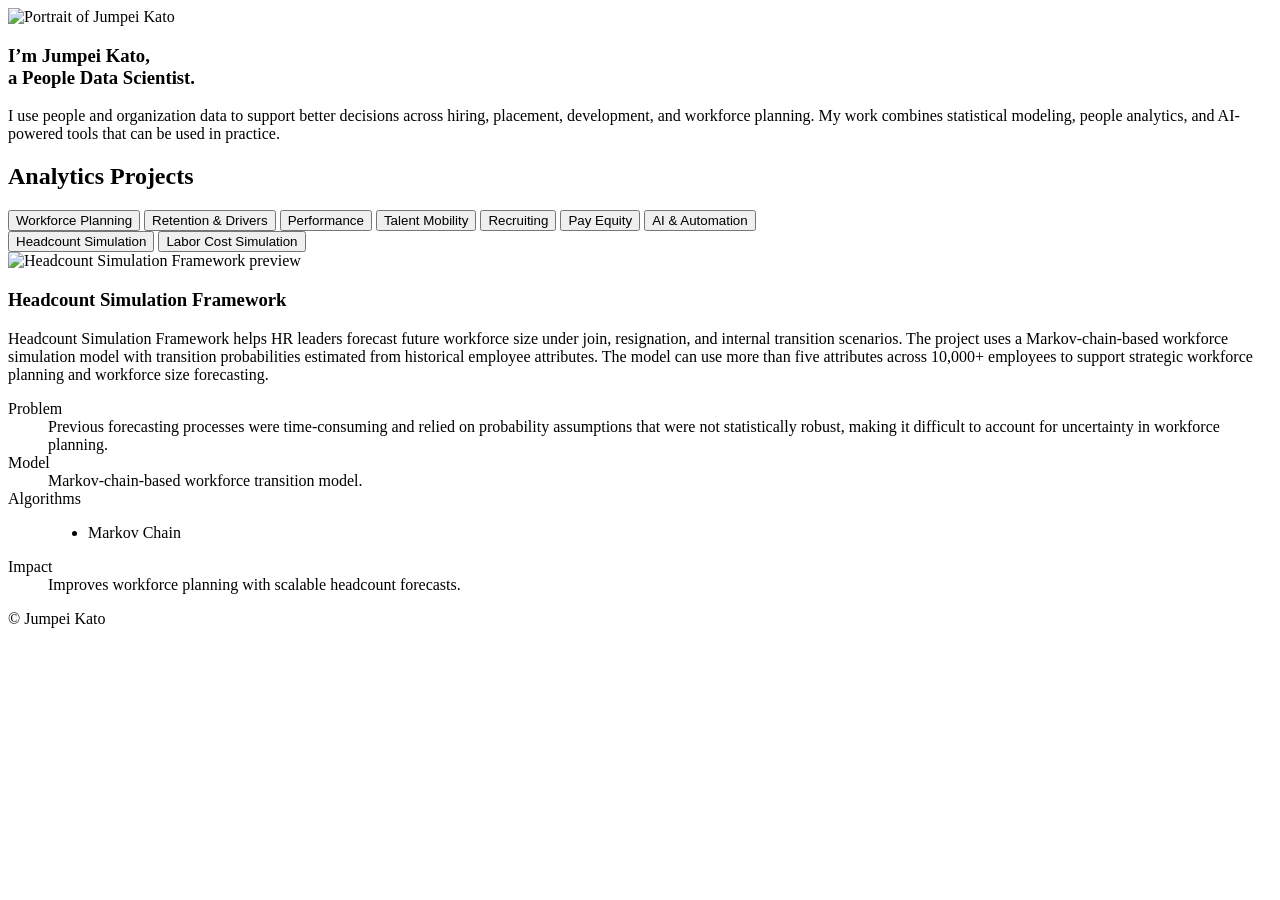
==== src/index.html @ df7a5b60 "Merge analytics projects into homepage nested tabs Replace the homepage project carousel with catego" ====
<!doctype html>
<html lang="en">
<head>
  <meta charset="UTF-8">
  <meta name="viewport" content="width=device-width, initial-scale=1.0">
  <title>Jumpei Kato | Portfolio</title>
  <meta
    name="description"
    content="Jumpei Kato portfolio homepage focused on people analytics, workforce planning, and HR data science."
  >
  <link rel="preconnect" href="https://fonts.googleapis.com">
  <link rel="preconnect" href="https://fonts.gstatic.com" crossorigin>
  <link rel="icon" href="/assets/favicon.svg" type="image/svg+xml">
  <link href="https://fonts.googleapis.com/css2?family=Space+Grotesk:wght@400;500;700&family=IBM+Plex+Mono:wght@400;500&display=swap" rel="stylesheet">
  <link rel="stylesheet" href="/style.css?v=20261027">
</head>
<body class="page-home" data-page="home" data-lang="en">
  <div class="grain" aria-hidden="true"></div>
  <div id="site-header"></div>

  <main class="home-main">
    <section class="hero-split">
      <section class="hero-media">
        <img src="/assets/images/self_image.jpg" alt="Portrait of Jumpei Kato">
      </section>

      <section class="intro-stack">
        <h1>I’m Jumpei Kato,<br>a People Data Scientist.</h1>
        <p class="intro-copy">
          I use people and organization data to support better decisions across hiring, placement, development, and workforce planning.
          My work combines statistical modeling, people analytics, and AI-powered tools that can be used in practice.
        </p>
      </section>
    </section>

    <section class="projects-section" id="projects">
      <div class="section-heading">
        <h2>Analytics Projects</h2>
      </div>

      <div class="tab-list category-tabs" role="tablist" aria-label="Project categories">
        <button type="button" role="tab" aria-selected="true" aria-controls="category-workforce-planning">Workforce Planning</button>
        <button type="button" role="tab" aria-selected="false" aria-controls="category-retention-drivers">Retention &amp; Drivers</button>
        <button type="button" role="tab" aria-selected="false" aria-controls="category-performance">Performance</button>
        <button type="button" role="tab" aria-selected="false" aria-controls="category-talent-mobility">Talent Mobility</button>
        <button type="button" role="tab" aria-selected="false" aria-controls="category-recruiting">Recruiting</button>
        <button type="button" role="tab" aria-selected="false" aria-controls="category-pay-equity">Pay Equity</button>
        <button type="button" role="tab" aria-selected="false" aria-controls="category-ai-automation">AI &amp; Automation</button>
      </div>

      <!-- Workforce Planning -->
      <div class="category-panel" id="category-workforce-planning" role="tabpanel">
        <div class="tab-list project-tabs" role="tablist" aria-label="Workforce Planning projects">
          <button type="button" role="tab" aria-selected="true" aria-controls="headcount-simulation-framework">Headcount Simulation</button>
          <button type="button" role="tab" aria-selected="false" aria-controls="labor-cost-simulation-framework">Labor Cost Simulation</button>
        </div>

        <article class="detail-card project-panel project-panel-with-media" id="headcount-simulation-framework" role="tabpanel">
          <div class="project-panel-media">
            <img src="/assets/images/headcount_simulation.png" alt="Headcount Simulation Framework preview">
          </div>
          <div class="project-panel-body">
            <h3>Headcount Simulation Framework</h3>
            <p class="project-summary">Headcount Simulation Framework helps HR leaders forecast future workforce size under join, resignation, and internal transition scenarios. The project uses a Markov-chain-based workforce simulation model with transition probabilities estimated from historical employee attributes. The model can use more than five attributes across 10,000+ employees to support strategic workforce planning and workforce size forecasting.</p>
            <dl class="project-facts">
              <div><dt>Problem</dt><dd>Previous forecasting processes were time-consuming and relied on probability assumptions that were not statistically robust, making it difficult to account for uncertainty in workforce planning.</dd></div>
              <div><dt>Model</dt><dd>Markov-chain-based workforce transition model.</dd></div>
              <div><dt>Algorithms</dt><dd><ul class="algorithm-tags"><li>Markov Chain</li></ul></dd></div>
              <div><dt>Impact</dt><dd>Improves workforce planning with scalable headcount forecasts.</dd></div>
            </dl>
          </div>
        </article>

        <article class="detail-card project-panel project-panel-with-media" id="labor-cost-simulation-framework" role="tabpanel" hidden>
          <div class="project-panel-media">
            <img src="/assets/images/laborcost_simulation.png" alt="Labor Cost Simulation Framework preview">
          </div>
          <div class="project-panel-body">
            <h3>Labor Cost Simulation Framework</h3>
            <p class="project-summary">Labor Cost Simulation Framework helps HR and finance leaders forecast future labor costs under uncertain workforce movement scenarios. The project uses an Explainable Boosting Machine model with simulated headcount outputs, supporting labor cost forecasting and budget planning across multiple scenarios.</p>
            <dl class="project-facts">
              <div><dt>Problem</dt><dd>Labor cost planning can be difficult when future workforce movement, hiring, resignation, and internal transition patterns are uncertain.</dd></div>
              <div><dt>Model</dt><dd>EBM-based labor cost simulation model using simulated headcount.</dd></div>
              <div><dt>Algorithms</dt><dd><ul class="algorithm-tags"><li>Explainable Boosting Machine (EBM)</li></ul></dd></div>
              <div><dt>Impact</dt><dd>Improves budget planning with scenario-based labor cost forecasts.</dd></div>
            </dl>
          </div>
        </article>
      </div>

      <!-- Retention & Drivers -->
      <div class="category-panel" id="category-retention-drivers" role="tabpanel" hidden>
        <div class="tab-list project-tabs" role="tablist" aria-label="Retention and Drivers projects">
          <button type="button" role="tab" aria-selected="true" aria-controls="driver-analysis-framework">Driver Analysis</button>
          <button type="button" role="tab" aria-selected="false" aria-controls="attrition-analysis">Attrition Analysis</button>
          <button type="button" role="tab" aria-selected="false" aria-controls="change-to-metric-causal-inference">Causal Inference</button>
        </div>

        <article class="detail-card project-panel project-panel-with-media" id="driver-analysis-framework" role="tabpanel">
          <div class="project-panel-media">
            <img src="/assets/images/driver_analysis.png" alt="Driver Analysis Framework preview">
          </div>
          <div class="project-panel-body">
            <h3>Driver Analysis Framework</h3>
            <p class="project-summary">Driver Analysis Framework identifies interpretable drivers across different HR questions and client contexts. The model can handle many categorical variables, support configurable target variables, and apply tailored data cleansing for each analysis request.</p>
            <dl class="project-facts">
              <div><dt>Problem</dt><dd>HR datasets often contain many categorical variables, making standard linear or logistic regression difficult to apply across frequent ad hoc client requests with different business contexts.</dd></div>
              <div><dt>Model</dt><dd>Configurable driver analysis model with tailored data cleansing.</dd></div>
              <div><dt>Algorithms</dt><dd><ul class="algorithm-tags"><li>Explainable Boosting Machine (EBM)</li><li>Logistic Regression</li><li>Bayesian Inference</li></ul></dd></div>
              <div><dt>Impact</dt><dd>Delivers interpretable drivers across different HR questions.</dd></div>
            </dl>
          </div>
        </article>

        <article class="detail-card project-panel" id="attrition-analysis" role="tabpanel" hidden>
          <div class="project-panel-body">
            <h3>Attrition Analysis</h3>
            <p class="project-summary">Attrition Analysis estimates which employees are likely to leave and how attrition risk changes over time. The project combines gradient-boosted classification for attrition risk with a time-varying Cox model for time-to-attrition, and generates business-facing HTML reports from a reproducible notebook pipeline.</p>
            <dl class="project-facts">
              <div><dt>Problem</dt><dd>HR teams need to know not only who is likely to leave, but also when attrition risk rises, in a form business stakeholders can act on.</dd></div>
              <div><dt>Model</dt><dd>Attrition risk and time-to-attrition model with business-facing reports.</dd></div>
              <div><dt>Algorithms</dt><dd><ul class="algorithm-tags"><li>LightGBM</li><li>Cox Time-Varying Model</li></ul></dd></div>
              <div><dt>Impact</dt><dd>TBD</dd></div>
            </dl>
          </div>
        </article>

        <article class="detail-card project-panel" id="change-to-metric-causal-inference" role="tabpanel" hidden>
          <div class="project-panel-body">
            <h3>Change-to-Metric Causal Inference</h3>
            <p class="project-summary">Change-to-Metric Causal Inference estimates the causal effect of an organizational change, such as a relocation, on an HR metric such as attrition. The project models each employee's likelihood of experiencing the change with a propensity score, then compares weighted outcomes between changed and unchanged employees to reduce selection bias.</p>
            <dl class="project-facts">
              <div><dt>Problem</dt><dd>Simple before-and-after comparisons cannot show whether an organizational change, such as a relocation, actually causes a change in an HR metric such as attrition.</dd></div>
              <div><dt>Model</dt><dd>Propensity-score-weighted causal effect model.</dd></div>
              <div><dt>Algorithms</dt><dd><ul class="algorithm-tags"><li>Propensity Score (Logistic Regression)</li><li>Inverse Probability Weighting (IPW)</li></ul></dd></div>
              <div><dt>Impact</dt><dd>TBD</dd></div>
            </dl>
          </div>
        </article>
      </div>

      <!-- Performance -->
      <div class="category-panel" id="category-performance" role="tabpanel" hidden>
        <div class="tab-list project-tabs" role="tablist" aria-label="Performance projects">
          <button type="button" role="tab" aria-selected="true" aria-controls="evaluation-analysis">Evaluation Analysis</button>
        </div>

        <article class="detail-card project-panel" id="evaluation-analysis" role="tabpanel">
          <div class="project-panel-body">
            <h3>Evaluation Analysis</h3>
            <p class="project-summary">Evaluation Analysis explains which factors are associated with employee evaluation outcomes. The project prepares predictor and target data, runs exploratory analysis, and trains an elastic net regression model to surface interpretable drivers of evaluation results.</p>
            <dl class="project-facts">
              <div><dt>Problem</dt><dd>TBD</dd></div>
              <div><dt>Model</dt><dd>Interpretable regression model for employee evaluation outcomes.</dd></div>
              <div><dt>Algorithms</dt><dd><ul class="algorithm-tags"><li>Elastic Net Regression</li><li>Explainable Boosting Machine (EBM)</li></ul></dd></div>
              <div><dt>Impact</dt><dd>TBD</dd></div>
            </dl>
          </div>
        </article>
      </div>

      <!-- Talent Mobility -->
      <div class="category-panel" id="category-talent-mobility" role="tabpanel" hidden>
        <div class="tab-list project-tabs" role="tablist" aria-label="Talent Mobility projects">
          <button type="button" role="tab" aria-selected="true" aria-controls="relocation-optimization-ai">Relocation Optimization (WIP)</button>
          <button type="button" role="tab" aria-selected="false" aria-controls="skill-knowledge-graph">Skill Knowledge Graph</button>
        </div>

        <article class="detail-card project-panel" id="relocation-optimization-ai" role="tabpanel">
          <div class="project-panel-body">
            <h3>Relocation Optimization AI (WIP)</h3>
            <p class="project-summary">Relocation Optimization AI is a work-in-progress project for recommending better-fit relocation options using job-title embeddings. The model measures the distance between each employee and other roles, then estimates the path toward the employee's ideal future position. Unlike traditional job recommendation, it optimizes not only the next match but also the best path to minimize the distance to the ideal role.</p>
            <dl class="project-facts">
              <div><dt>Problem</dt><dd>Relocation decisions require more than matching employees to currently similar roles; they also need to account for the distance to each employee's ideal future position.</dd></div>
              <div><dt>Model</dt><dd>Job-title embedding model for role-distance and ideal-path optimization.</dd></div>
              <div><dt>Algorithms</dt><dd><ul class="algorithm-tags"><li>Sentence Embeddings (SBERT / BGE)</li><li>UMAP</li><li>HDBSCAN</li><li>K-Means</li><li>Agglomerative Clustering</li><li>Cosine Similarity</li></ul></dd></div>
              <div><dt>Impact</dt><dd>Recommends moves that minimize the path to ideal roles.</dd></div>
            </dl>
          </div>
        </article>

        <article class="detail-card project-panel" id="skill-knowledge-graph" role="tabpanel" hidden>
          <div class="project-panel-body">
            <h3>Skill Knowledge Graph</h3>
            <p class="project-summary">Skill Knowledge Graph recommends potential next internal roles based on the skills each job requires. The project generates skills for each job title with an LLM, scores skill-to-skill relationships by combining embedding similarity with LLM judgment, and aggregates them into job-to-job similarity to support career-mobility conversations.</p>
            <dl class="project-facts">
              <div><dt>Problem</dt><dd>Employees often have relevant skills and experience but no clear internal career path, and counselors need concrete next-role recommendations for career-mobility sessions.</dd></div>
              <div><dt>Model</dt><dd>Skill-based job similarity model for internal mobility recommendations.</dd></div>
              <div><dt>Algorithms</dt><dd><ul class="algorithm-tags"><li>LLM Skill Generation</li><li>Embeddings + Cosine Similarity</li><li>LLM-as-Judge Scoring</li></ul></dd></div>
              <div><dt>Impact</dt><dd>TBD</dd></div>
            </dl>
          </div>
        </article>
      </div>

      <!-- Recruiting -->
      <div class="category-panel" id="category-recruiting" role="tabpanel" hidden>
        <div class="tab-list project-tabs" role="tablist" aria-label="Recruiting projects">
          <button type="button" role="tab" aria-selected="true" aria-controls="time-to-recruit-regression">Time-to-Recruit</button>
          <button type="button" role="tab" aria-selected="false" aria-controls="skills-inference-from-job-descriptions">Skills Inference</button>
          <button type="button" role="tab" aria-selected="false" aria-controls="candidate-job-matching">Candidate–Job Matching</button>
        </div>

        <article class="detail-card project-panel" id="time-to-recruit-regression" role="tabpanel">
          <div class="project-panel-body">
            <h3>Time-to-Recruit Regression</h3>
            <p class="project-summary">TBD</p>
            <dl class="project-facts">
              <div><dt>Problem</dt><dd>TBD</dd></div>
              <div><dt>Model</dt><dd>Regression model for time-to-recruit drivers.</dd></div>
              <div><dt>Algorithms</dt><dd><ul class="algorithm-tags"><li>Linear Regression</li><li>Explainable Boosting Machine (EBM)</li></ul></dd></div>
              <div><dt>Impact</dt><dd>TBD</dd></div>
            </dl>
          </div>
        </article>

        <article class="detail-card project-panel" id="skills-inference-from-job-descriptions" role="tabpanel" hidden>
          <div class="project-panel-body">
            <h3>Skills Inference from Job Descriptions</h3>
            <p class="project-summary">Skills Inference from Job Descriptions classifies jobs and maps their key skills from job description text. The project compares TF-IDF, Word2Vec, and Doc2Vec text representations, then applies K-Means clustering and LDA topic modeling to group similar jobs and surface the vocabulary that defines each group. Completed as the final project for Northwestern University MSDS 453 Natural Language Processing (Winter 2021).</p>
            <dl class="project-facts">
              <div><dt>Problem</dt><dd>Job descriptions contain skill information in unstructured text, making it difficult to classify jobs and map the skills they require.</dd></div>
              <div><dt>Model</dt><dd>Text clustering and topic model for job classification and skill mapping.</dd></div>
              <div><dt>Algorithms</dt><dd><ul class="algorithm-tags"><li>TF-IDF</li><li>Word2Vec (Google News pretrained)</li><li>Doc2Vec</li><li>K-Means</li><li>LDA Topic Modeling</li></ul></dd></div>
              <div><dt>Impact</dt><dd>TBD</dd></div>
            </dl>
          </div>
        </article>

        <article class="detail-card project-panel" id="candidate-job-matching" role="tabpanel" hidden>
          <div class="project-panel-body">
            <h3>Candidate–Job Matching</h3>
            <p class="project-summary">TBD</p>
            <dl class="project-facts">
              <div><dt>Problem</dt><dd>TBD</dd></div>
              <div><dt>Model</dt><dd>Embedding-based learning-to-rank model for candidate–job matching.</dd></div>
              <div><dt>Algorithms</dt><dd><ul class="algorithm-tags"><li>Vector Embeddings</li><li>LambdaMART</li><li>CatBoost Ranking</li><li>XGBoost Ranking</li></ul></dd></div>
              <div><dt>Impact</dt><dd>TBD</dd></div>
            </dl>
          </div>
        </article>
      </div>

      <!-- Pay Equity -->
      <div class="category-panel" id="category-pay-equity" role="tabpanel" hidden>
        <div class="tab-list project-tabs" role="tablist" aria-label="Pay Equity projects">
          <button type="button" role="tab" aria-selected="true" aria-controls="gender-pay-gap-analysis">Gender Pay Gap</button>
        </div>

        <article class="detail-card project-panel" id="gender-pay-gap-analysis" role="tabpanel">
          <div class="project-panel-body">
            <h3>Gender Pay Gap Analysis</h3>
            <p class="project-summary">TBD</p>
            <dl class="project-facts">
              <div><dt>Problem</dt><dd>TBD</dd></div>
              <div><dt>Model</dt><dd>Regression model for the adjusted gender pay gap.</dd></div>
              <div><dt>Algorithms</dt><dd><ul class="algorithm-tags"><li>Linear Regression</li></ul></dd></div>
              <div><dt>Impact</dt><dd>TBD</dd></div>
            </dl>
          </div>
        </article>
      </div>

      <!-- AI & Automation -->
      <div class="category-panel" id="category-ai-automation" role="tabpanel" hidden>
        <div class="tab-list project-tabs" role="tablist" aria-label="AI and Automation projects">
          <button type="button" role="tab" aria-selected="true" aria-controls="security-review-ai-agent">Security Review AI</button>
          <button type="button" role="tab" aria-selected="false" aria-controls="transcribe-bot">Transcribe Bot</button>
          <button type="button" role="tab" aria-selected="false" aria-controls="household-budget-management">Household Budget</button>
        </div>

        <article class="detail-card project-panel project-panel-with-media" id="security-review-ai-agent" role="tabpanel">
          <div class="project-panel-media">
            <img src="/assets/images/security_app.png" alt="Security Review AI Agent preview">
          </div>
          <div class="project-panel-body">
            <h3>Security Review AI Agent</h3>
            <p class="project-summary">Security Review AI Agent automatically responds to security review requests by generating answers to recurring client questions. The project reduced manual response work and achieved a 60% correct answer ratio during review.</p>
            <dl class="project-facts">
              <div><dt>Problem</dt><dd>Security review requests required repeated manual responses, creating a time-consuming workflow for recurring client questions.</dd></div>
              <div><dt>Model</dt><dd>AI agent for automated security review responses.</dd></div>
              <div><dt>Algorithms</dt><dd><ul class="algorithm-tags"><li>LLM Agent (Gemini)</li><li>LLM-based Category Routing</li></ul></dd></div>
              <div><dt>Impact</dt><dd>Automates security review responses with a 60% correct answer ratio.</dd></div>
            </dl>
          </div>
        </article>

        <article class="detail-card project-panel" id="transcribe-bot" role="tabpanel" hidden>
          <div class="project-panel-body">
            <h3>Transcribe Bot</h3>
            <p class="project-summary">Transcribe Bot turns audio recordings into transcripts and summaries. Audio sent through Telegram or Dropbox is transcribed and summarized with Gemini, and the result is sent back to the user automatically.</p>
            <dl class="project-facts">
              <div><dt>Problem</dt><dd>TBD</dd></div>
              <div><dt>Model</dt><dd>Audio transcription and summarization bot.</dd></div>
              <div><dt>Algorithms</dt><dd><ul class="algorithm-tags"><li>Speech-to-Text</li><li>LLM Summarization (Gemini)</li></ul></dd></div>
              <div><dt>Impact</dt><dd>TBD</dd></div>
            </dl>
          </div>
        </article>

        <article class="detail-card project-panel" id="household-budget-management" role="tabpanel" hidden>
          <div class="project-panel-body">
            <h3>Household Budget Management</h3>
            <p class="project-summary">Household Budget Management imports and reconciles bank and card statements, then categorizes spending with rule-based matching and LLM categorization. A Telegram bot for spending reports is planned.</p>
            <dl class="project-facts">
              <div><dt>Problem</dt><dd>TBD</dd></div>
              <div><dt>Model</dt><dd>Statement import, reconciliation, and categorization workflow.</dd></div>
              <div><dt>Algorithms</dt><dd><ul class="algorithm-tags"><li>Rule-based Matching (Regex)</li><li>LLM Categorization (OpenAI)</li></ul></dd></div>
              <div><dt>Impact</dt><dd>TBD</dd></div>
            </dl>
          </div>
        </article>
      </div>
    </section>
  </main>

  <footer class="site-footer">
    <p>© <span id="year"></span> Jumpei Kato</p>
  </footer>

  <script src="/header.js?v=20261027"></script>
  <script src="/script.js?v=20261027"></script>
</body>
</html>
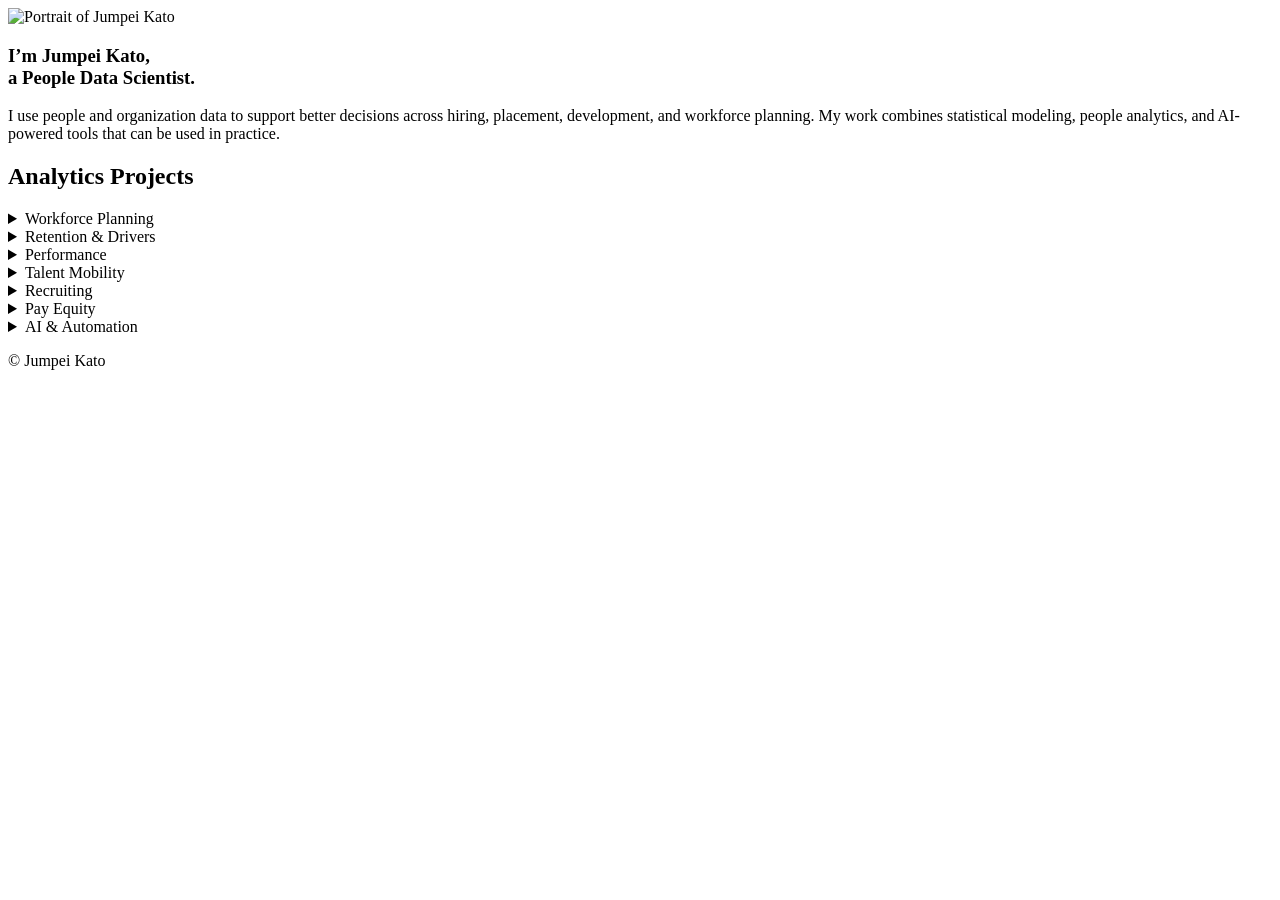
==== commit e4d25130: "Switch homepage projects to nested collapsible list Replace category/project tab buttons with nested" ====
--- a/src/index.html
+++ b/src/index.html
@@ -12,7 +12,7 @@
   <link rel="preconnect" href="https://fonts.gstatic.com" crossorigin>
   <link rel="icon" href="/assets/favicon.svg" type="image/svg+xml">
   <link href="https://fonts.googleapis.com/css2?family=Space+Grotesk:wght@400;500;700&family=IBM+Plex+Mono:wght@400;500&display=swap" rel="stylesheet">
-  <link rel="stylesheet" href="/style.css?v=20261027">
+  <link rel="stylesheet" href="/style.css?v=20261027b">
 </head>
 <body class="page-home" data-page="home" data-lang="en">
   <div class="grain" aria-hidden="true"></div>
@@ -38,278 +38,214 @@
         <h2>Analytics Projects</h2>
       </div>
 
-      <div class="tab-list category-tabs" role="tablist" aria-label="Project categories">
-        <button type="button" role="tab" aria-selected="true" aria-controls="category-workforce-planning">Workforce Planning</button>
-        <button type="button" role="tab" aria-selected="false" aria-controls="category-retention-drivers">Retention &amp; Drivers</button>
-        <button type="button" role="tab" aria-selected="false" aria-controls="category-performance">Performance</button>
-        <button type="button" role="tab" aria-selected="false" aria-controls="category-talent-mobility">Talent Mobility</button>
-        <button type="button" role="tab" aria-selected="false" aria-controls="category-recruiting">Recruiting</button>
-        <button type="button" role="tab" aria-selected="false" aria-controls="category-pay-equity">Pay Equity</button>
-        <button type="button" role="tab" aria-selected="false" aria-controls="category-ai-automation">AI &amp; Automation</button>
-      </div>
-
-      <!-- Workforce Planning -->
-      <div class="category-panel" id="category-workforce-planning" role="tabpanel">
-        <div class="tab-list project-tabs" role="tablist" aria-label="Workforce Planning projects">
-          <button type="button" role="tab" aria-selected="true" aria-controls="headcount-simulation-framework">Headcount Simulation</button>
-          <button type="button" role="tab" aria-selected="false" aria-controls="labor-cost-simulation-framework">Labor Cost Simulation</button>
-        </div>
-
-        <article class="detail-card project-panel project-panel-with-media" id="headcount-simulation-framework" role="tabpanel">
-          <div class="project-panel-media">
-            <img src="/assets/images/headcount_simulation.png" alt="Headcount Simulation Framework preview">
-          </div>
-          <div class="project-panel-body">
-            <h3>Headcount Simulation Framework</h3>
-            <p class="project-summary">Headcount Simulation Framework helps HR leaders forecast future workforce size under join, resignation, and internal transition scenarios. The project uses a Markov-chain-based workforce simulation model with transition probabilities estimated from historical employee attributes. The model can use more than five attributes across 10,000+ employees to support strategic workforce planning and workforce size forecasting.</p>
-            <dl class="project-facts">
-              <div><dt>Problem</dt><dd>Previous forecasting processes were time-consuming and relied on probability assumptions that were not statistically robust, making it difficult to account for uncertainty in workforce planning.</dd></div>
-              <div><dt>Model</dt><dd>Markov-chain-based workforce transition model.</dd></div>
-              <div><dt>Algorithms</dt><dd><ul class="algorithm-tags"><li>Markov Chain</li></ul></dd></div>
-              <div><dt>Impact</dt><dd>Improves workforce planning with scalable headcount forecasts.</dd></div>
-            </dl>
-          </div>
-        </article>
-
-        <article class="detail-card project-panel project-panel-with-media" id="labor-cost-simulation-framework" role="tabpanel" hidden>
-          <div class="project-panel-media">
-            <img src="/assets/images/laborcost_simulation.png" alt="Labor Cost Simulation Framework preview">
-          </div>
-          <div class="project-panel-body">
-            <h3>Labor Cost Simulation Framework</h3>
-            <p class="project-summary">Labor Cost Simulation Framework helps HR and finance leaders forecast future labor costs under uncertain workforce movement scenarios. The project uses an Explainable Boosting Machine model with simulated headcount outputs, supporting labor cost forecasting and budget planning across multiple scenarios.</p>
-            <dl class="project-facts">
-              <div><dt>Problem</dt><dd>Labor cost planning can be difficult when future workforce movement, hiring, resignation, and internal transition patterns are uncertain.</dd></div>
-              <div><dt>Model</dt><dd>EBM-based labor cost simulation model using simulated headcount.</dd></div>
-              <div><dt>Algorithms</dt><dd><ul class="algorithm-tags"><li>Explainable Boosting Machine (EBM)</li></ul></dd></div>
-              <div><dt>Impact</dt><dd>Improves budget planning with scenario-based labor cost forecasts.</dd></div>
-            </dl>
-          </div>
-        </article>
-      </div>
-
-      <!-- Retention & Drivers -->
-      <div class="category-panel" id="category-retention-drivers" role="tabpanel" hidden>
-        <div class="tab-list project-tabs" role="tablist" aria-label="Retention and Drivers projects">
-          <button type="button" role="tab" aria-selected="true" aria-controls="driver-analysis-framework">Driver Analysis</button>
-          <button type="button" role="tab" aria-selected="false" aria-controls="attrition-analysis">Attrition Analysis</button>
-          <button type="button" role="tab" aria-selected="false" aria-controls="change-to-metric-causal-inference">Causal Inference</button>
-        </div>
-
-        <article class="detail-card project-panel project-panel-with-media" id="driver-analysis-framework" role="tabpanel">
-          <div class="project-panel-media">
-            <img src="/assets/images/driver_analysis.png" alt="Driver Analysis Framework preview">
-          </div>
-          <div class="project-panel-body">
-            <h3>Driver Analysis Framework</h3>
-            <p class="project-summary">Driver Analysis Framework identifies interpretable drivers across different HR questions and client contexts. The model can handle many categorical variables, support configurable target variables, and apply tailored data cleansing for each analysis request.</p>
-            <dl class="project-facts">
-              <div><dt>Problem</dt><dd>HR datasets often contain many categorical variables, making standard linear or logistic regression difficult to apply across frequent ad hoc client requests with different business contexts.</dd></div>
-              <div><dt>Model</dt><dd>Configurable driver analysis model with tailored data cleansing.</dd></div>
-              <div><dt>Algorithms</dt><dd><ul class="algorithm-tags"><li>Explainable Boosting Machine (EBM)</li><li>Logistic Regression</li><li>Bayesian Inference</li></ul></dd></div>
-              <div><dt>Impact</dt><dd>Delivers interpretable drivers across different HR questions.</dd></div>
-            </dl>
-          </div>
-        </article>
-
-        <article class="detail-card project-panel" id="attrition-analysis" role="tabpanel" hidden>
-          <div class="project-panel-body">
-            <h3>Attrition Analysis</h3>
-            <p class="project-summary">Attrition Analysis estimates which employees are likely to leave and how attrition risk changes over time. The project combines gradient-boosted classification for attrition risk with a time-varying Cox model for time-to-attrition, and generates business-facing HTML reports from a reproducible notebook pipeline.</p>
-            <dl class="project-facts">
-              <div><dt>Problem</dt><dd>HR teams need to know not only who is likely to leave, but also when attrition risk rises, in a form business stakeholders can act on.</dd></div>
-              <div><dt>Model</dt><dd>Attrition risk and time-to-attrition model with business-facing reports.</dd></div>
-              <div><dt>Algorithms</dt><dd><ul class="algorithm-tags"><li>LightGBM</li><li>Cox Time-Varying Model</li></ul></dd></div>
-              <div><dt>Impact</dt><dd>TBD</dd></div>
-            </dl>
-          </div>
-        </article>
-
-        <article class="detail-card project-panel" id="change-to-metric-causal-inference" role="tabpanel" hidden>
-          <div class="project-panel-body">
-            <h3>Change-to-Metric Causal Inference</h3>
-            <p class="project-summary">Change-to-Metric Causal Inference estimates the causal effect of an organizational change, such as a relocation, on an HR metric such as attrition. The project models each employee's likelihood of experiencing the change with a propensity score, then compares weighted outcomes between changed and unchanged employees to reduce selection bias.</p>
-            <dl class="project-facts">
-              <div><dt>Problem</dt><dd>Simple before-and-after comparisons cannot show whether an organizational change, such as a relocation, actually causes a change in an HR metric such as attrition.</dd></div>
-              <div><dt>Model</dt><dd>Propensity-score-weighted causal effect model.</dd></div>
-              <div><dt>Algorithms</dt><dd><ul class="algorithm-tags"><li>Propensity Score (Logistic Regression)</li><li>Inverse Probability Weighting (IPW)</li></ul></dd></div>
-              <div><dt>Impact</dt><dd>TBD</dd></div>
-            </dl>
-          </div>
-        </article>
-      </div>
-
-      <!-- Performance -->
-      <div class="category-panel" id="category-performance" role="tabpanel" hidden>
-        <div class="tab-list project-tabs" role="tablist" aria-label="Performance projects">
-          <button type="button" role="tab" aria-selected="true" aria-controls="evaluation-analysis">Evaluation Analysis</button>
-        </div>
-
-        <article class="detail-card project-panel" id="evaluation-analysis" role="tabpanel">
-          <div class="project-panel-body">
-            <h3>Evaluation Analysis</h3>
-            <p class="project-summary">Evaluation Analysis explains which factors are associated with employee evaluation outcomes. The project prepares predictor and target data, runs exploratory analysis, and trains an elastic net regression model to surface interpretable drivers of evaluation results.</p>
-            <dl class="project-facts">
-              <div><dt>Problem</dt><dd>TBD</dd></div>
-              <div><dt>Model</dt><dd>Interpretable regression model for employee evaluation outcomes.</dd></div>
-              <div><dt>Algorithms</dt><dd><ul class="algorithm-tags"><li>Elastic Net Regression</li><li>Explainable Boosting Machine (EBM)</li></ul></dd></div>
-              <div><dt>Impact</dt><dd>TBD</dd></div>
-            </dl>
-          </div>
-        </article>
-      </div>
-
-      <!-- Talent Mobility -->
-      <div class="category-panel" id="category-talent-mobility" role="tabpanel" hidden>
-        <div class="tab-list project-tabs" role="tablist" aria-label="Talent Mobility projects">
-          <button type="button" role="tab" aria-selected="true" aria-controls="relocation-optimization-ai">Relocation Optimization (WIP)</button>
-          <button type="button" role="tab" aria-selected="false" aria-controls="skill-knowledge-graph">Skill Knowledge Graph</button>
-        </div>
-
-        <article class="detail-card project-panel" id="relocation-optimization-ai" role="tabpanel">
-          <div class="project-panel-body">
-            <h3>Relocation Optimization AI (WIP)</h3>
-            <p class="project-summary">Relocation Optimization AI is a work-in-progress project for recommending better-fit relocation options using job-title embeddings. The model measures the distance between each employee and other roles, then estimates the path toward the employee's ideal future position. Unlike traditional job recommendation, it optimizes not only the next match but also the best path to minimize the distance to the ideal role.</p>
-            <dl class="project-facts">
-              <div><dt>Problem</dt><dd>Relocation decisions require more than matching employees to currently similar roles; they also need to account for the distance to each employee's ideal future position.</dd></div>
-              <div><dt>Model</dt><dd>Job-title embedding model for role-distance and ideal-path optimization.</dd></div>
-              <div><dt>Algorithms</dt><dd><ul class="algorithm-tags"><li>Sentence Embeddings (SBERT / BGE)</li><li>UMAP</li><li>HDBSCAN</li><li>K-Means</li><li>Agglomerative Clustering</li><li>Cosine Similarity</li></ul></dd></div>
-              <div><dt>Impact</dt><dd>Recommends moves that minimize the path to ideal roles.</dd></div>
-            </dl>
-          </div>
-        </article>
-
-        <article class="detail-card project-panel" id="skill-knowledge-graph" role="tabpanel" hidden>
-          <div class="project-panel-body">
-            <h3>Skill Knowledge Graph</h3>
-            <p class="project-summary">Skill Knowledge Graph recommends potential next internal roles based on the skills each job requires. The project generates skills for each job title with an LLM, scores skill-to-skill relationships by combining embedding similarity with LLM judgment, and aggregates them into job-to-job similarity to support career-mobility conversations.</p>
-            <dl class="project-facts">
-              <div><dt>Problem</dt><dd>Employees often have relevant skills and experience but no clear internal career path, and counselors need concrete next-role recommendations for career-mobility sessions.</dd></div>
-              <div><dt>Model</dt><dd>Skill-based job similarity model for internal mobility recommendations.</dd></div>
-              <div><dt>Algorithms</dt><dd><ul class="algorithm-tags"><li>LLM Skill Generation</li><li>Embeddings + Cosine Similarity</li><li>LLM-as-Judge Scoring</li></ul></dd></div>
-              <div><dt>Impact</dt><dd>TBD</dd></div>
-            </dl>
-          </div>
-        </article>
-      </div>
-
-      <!-- Recruiting -->
-      <div class="category-panel" id="category-recruiting" role="tabpanel" hidden>
-        <div class="tab-list project-tabs" role="tablist" aria-label="Recruiting projects">
-          <button type="button" role="tab" aria-selected="true" aria-controls="time-to-recruit-regression">Time-to-Recruit</button>
-          <button type="button" role="tab" aria-selected="false" aria-controls="skills-inference-from-job-descriptions">Skills Inference</button>
-          <button type="button" role="tab" aria-selected="false" aria-controls="candidate-job-matching">Candidate–Job Matching</button>
-        </div>
-
-        <article class="detail-card project-panel" id="time-to-recruit-regression" role="tabpanel">
-          <div class="project-panel-body">
-            <h3>Time-to-Recruit Regression</h3>
-            <p class="project-summary">TBD</p>
-            <dl class="project-facts">
-              <div><dt>Problem</dt><dd>TBD</dd></div>
-              <div><dt>Model</dt><dd>Regression model for time-to-recruit drivers.</dd></div>
-              <div><dt>Algorithms</dt><dd><ul class="algorithm-tags"><li>Linear Regression</li><li>Explainable Boosting Machine (EBM)</li></ul></dd></div>
-              <div><dt>Impact</dt><dd>TBD</dd></div>
-            </dl>
-          </div>
-        </article>
-
-        <article class="detail-card project-panel" id="skills-inference-from-job-descriptions" role="tabpanel" hidden>
-          <div class="project-panel-body">
-            <h3>Skills Inference from Job Descriptions</h3>
-            <p class="project-summary">Skills Inference from Job Descriptions classifies jobs and maps their key skills from job description text. The project compares TF-IDF, Word2Vec, and Doc2Vec text representations, then applies K-Means clustering and LDA topic modeling to group similar jobs and surface the vocabulary that defines each group. Completed as the final project for Northwestern University MSDS 453 Natural Language Processing (Winter 2021).</p>
-            <dl class="project-facts">
-              <div><dt>Problem</dt><dd>Job descriptions contain skill information in unstructured text, making it difficult to classify jobs and map the skills they require.</dd></div>
-              <div><dt>Model</dt><dd>Text clustering and topic model for job classification and skill mapping.</dd></div>
-              <div><dt>Algorithms</dt><dd><ul class="algorithm-tags"><li>TF-IDF</li><li>Word2Vec (Google News pretrained)</li><li>Doc2Vec</li><li>K-Means</li><li>LDA Topic Modeling</li></ul></dd></div>
-              <div><dt>Impact</dt><dd>TBD</dd></div>
-            </dl>
-          </div>
-        </article>
-
-        <article class="detail-card project-panel" id="candidate-job-matching" role="tabpanel" hidden>
-          <div class="project-panel-body">
-            <h3>Candidate–Job Matching</h3>
-            <p class="project-summary">TBD</p>
-            <dl class="project-facts">
-              <div><dt>Problem</dt><dd>TBD</dd></div>
-              <div><dt>Model</dt><dd>Embedding-based learning-to-rank model for candidate–job matching.</dd></div>
-              <div><dt>Algorithms</dt><dd><ul class="algorithm-tags"><li>Vector Embeddings</li><li>LambdaMART</li><li>CatBoost Ranking</li><li>XGBoost Ranking</li></ul></dd></div>
-              <div><dt>Impact</dt><dd>TBD</dd></div>
-            </dl>
-          </div>
-        </article>
-      </div>
-
-      <!-- Pay Equity -->
-      <div class="category-panel" id="category-pay-equity" role="tabpanel" hidden>
-        <div class="tab-list project-tabs" role="tablist" aria-label="Pay Equity projects">
-          <button type="button" role="tab" aria-selected="true" aria-controls="gender-pay-gap-analysis">Gender Pay Gap</button>
-        </div>
-
-        <article class="detail-card project-panel" id="gender-pay-gap-analysis" role="tabpanel">
-          <div class="project-panel-body">
-            <h3>Gender Pay Gap Analysis</h3>
-            <p class="project-summary">TBD</p>
-            <dl class="project-facts">
-              <div><dt>Problem</dt><dd>TBD</dd></div>
-              <div><dt>Model</dt><dd>Regression model for the adjusted gender pay gap.</dd></div>
-              <div><dt>Algorithms</dt><dd><ul class="algorithm-tags"><li>Linear Regression</li></ul></dd></div>
-              <div><dt>Impact</dt><dd>TBD</dd></div>
-            </dl>
-          </div>
-        </article>
-      </div>
-
-      <!-- AI & Automation -->
-      <div class="category-panel" id="category-ai-automation" role="tabpanel" hidden>
-        <div class="tab-list project-tabs" role="tablist" aria-label="AI and Automation projects">
-          <button type="button" role="tab" aria-selected="true" aria-controls="security-review-ai-agent">Security Review AI</button>
-          <button type="button" role="tab" aria-selected="false" aria-controls="transcribe-bot">Transcribe Bot</button>
-          <button type="button" role="tab" aria-selected="false" aria-controls="household-budget-management">Household Budget</button>
-        </div>
-
-        <article class="detail-card project-panel project-panel-with-media" id="security-review-ai-agent" role="tabpanel">
-          <div class="project-panel-media">
-            <img src="/assets/images/security_app.png" alt="Security Review AI Agent preview">
-          </div>
-          <div class="project-panel-body">
-            <h3>Security Review AI Agent</h3>
-            <p class="project-summary">Security Review AI Agent automatically responds to security review requests by generating answers to recurring client questions. The project reduced manual response work and achieved a 60% correct answer ratio during review.</p>
-            <dl class="project-facts">
-              <div><dt>Problem</dt><dd>Security review requests required repeated manual responses, creating a time-consuming workflow for recurring client questions.</dd></div>
-              <div><dt>Model</dt><dd>AI agent for automated security review responses.</dd></div>
-              <div><dt>Algorithms</dt><dd><ul class="algorithm-tags"><li>LLM Agent (Gemini)</li><li>LLM-based Category Routing</li></ul></dd></div>
-              <div><dt>Impact</dt><dd>Automates security review responses with a 60% correct answer ratio.</dd></div>
-            </dl>
-          </div>
-        </article>
-
-        <article class="detail-card project-panel" id="transcribe-bot" role="tabpanel" hidden>
-          <div class="project-panel-body">
-            <h3>Transcribe Bot</h3>
-            <p class="project-summary">Transcribe Bot turns audio recordings into transcripts and summaries. Audio sent through Telegram or Dropbox is transcribed and summarized with Gemini, and the result is sent back to the user automatically.</p>
-            <dl class="project-facts">
-              <div><dt>Problem</dt><dd>TBD</dd></div>
-              <div><dt>Model</dt><dd>Audio transcription and summarization bot.</dd></div>
-              <div><dt>Algorithms</dt><dd><ul class="algorithm-tags"><li>Speech-to-Text</li><li>LLM Summarization (Gemini)</li></ul></dd></div>
-              <div><dt>Impact</dt><dd>TBD</dd></div>
-            </dl>
-          </div>
-        </article>
-
-        <article class="detail-card project-panel" id="household-budget-management" role="tabpanel" hidden>
-          <div class="project-panel-body">
-            <h3>Household Budget Management</h3>
-            <p class="project-summary">Household Budget Management imports and reconciles bank and card statements, then categorizes spending with rule-based matching and LLM categorization. A Telegram bot for spending reports is planned.</p>
-            <dl class="project-facts">
-              <div><dt>Problem</dt><dd>TBD</dd></div>
-              <div><dt>Model</dt><dd>Statement import, reconciliation, and categorization workflow.</dd></div>
-              <div><dt>Algorithms</dt><dd><ul class="algorithm-tags"><li>Rule-based Matching (Regex)</li><li>LLM Categorization (OpenAI)</li></ul></dd></div>
-              <div><dt>Impact</dt><dd>TBD</dd></div>
-            </dl>
-          </div>
-        </article>
+      <div class="project-tree">
+        <details class="category-group" id="category-workforce-planning">
+          <summary>Workforce Planning</summary>
+          <details class="project-item" id="headcount-simulation-framework">
+            <summary>Headcount Simulation Framework</summary>
+            <div class="project-item-body">
+              <p class="project-summary">Headcount Simulation Framework helps HR leaders forecast future workforce size under join, resignation, and internal transition scenarios. The project uses a Markov-chain-based workforce simulation model with transition probabilities estimated from historical employee attributes. The model can use more than five attributes across 10,000+ employees to support strategic workforce planning and workforce size forecasting.</p>
+              <dl class="project-facts">
+                <div><dt>Problem</dt><dd>Previous forecasting processes were time-consuming and relied on probability assumptions that were not statistically robust, making it difficult to account for uncertainty in workforce planning.</dd></div>
+                <div><dt>Model</dt><dd>Markov-chain-based workforce transition model.</dd></div>
+                <div><dt>Algorithms</dt><dd><ul class="algorithm-tags"><li>Markov Chain</li></ul></dd></div>
+                <div><dt>Impact</dt><dd>Improves workforce planning with scalable headcount forecasts.</dd></div>
+              </dl>
+            </div>
+          </details>
+          <details class="project-item" id="labor-cost-simulation-framework">
+            <summary>Labor Cost Simulation Framework</summary>
+            <div class="project-item-body">
+              <p class="project-summary">Labor Cost Simulation Framework helps HR and finance leaders forecast future labor costs under uncertain workforce movement scenarios. The project uses an Explainable Boosting Machine model with simulated headcount outputs, supporting labor cost forecasting and budget planning across multiple scenarios.</p>
+              <dl class="project-facts">
+                <div><dt>Problem</dt><dd>Labor cost planning can be difficult when future workforce movement, hiring, resignation, and internal transition patterns are uncertain.</dd></div>
+                <div><dt>Model</dt><dd>EBM-based labor cost simulation model using simulated headcount.</dd></div>
+                <div><dt>Algorithms</dt><dd><ul class="algorithm-tags"><li>Explainable Boosting Machine (EBM)</li></ul></dd></div>
+                <div><dt>Impact</dt><dd>Improves budget planning with scenario-based labor cost forecasts.</dd></div>
+              </dl>
+            </div>
+          </details>
+        </details>
+
+        <details class="category-group" id="category-retention-drivers">
+          <summary>Retention &amp; Drivers</summary>
+          <details class="project-item" id="driver-analysis-framework">
+            <summary>Driver Analysis Framework</summary>
+            <div class="project-item-body">
+              <p class="project-summary">Driver Analysis Framework identifies interpretable drivers across different HR questions and client contexts. The model can handle many categorical variables, support configurable target variables, and apply tailored data cleansing for each analysis request.</p>
+              <dl class="project-facts">
+                <div><dt>Problem</dt><dd>HR datasets often contain many categorical variables, making standard linear or logistic regression difficult to apply across frequent ad hoc client requests with different business contexts.</dd></div>
+                <div><dt>Model</dt><dd>Configurable driver analysis model with tailored data cleansing.</dd></div>
+                <div><dt>Algorithms</dt><dd><ul class="algorithm-tags"><li>Explainable Boosting Machine (EBM)</li><li>Logistic Regression</li><li>Bayesian Inference</li></ul></dd></div>
+                <div><dt>Impact</dt><dd>Delivers interpretable drivers across different HR questions.</dd></div>
+              </dl>
+            </div>
+          </details>
+          <details class="project-item" id="attrition-analysis">
+            <summary>Attrition Analysis</summary>
+            <div class="project-item-body">
+              <p class="project-summary">Attrition Analysis estimates which employees are likely to leave and how attrition risk changes over time. The project combines gradient-boosted classification for attrition risk with a time-varying Cox model for time-to-attrition, and generates business-facing HTML reports from a reproducible notebook pipeline.</p>
+              <dl class="project-facts">
+                <div><dt>Problem</dt><dd>HR teams need to know not only who is likely to leave, but also when attrition risk rises, in a form business stakeholders can act on.</dd></div>
+                <div><dt>Model</dt><dd>Attrition risk and time-to-attrition model with business-facing reports.</dd></div>
+                <div><dt>Algorithms</dt><dd><ul class="algorithm-tags"><li>LightGBM</li><li>Cox Time-Varying Model</li></ul></dd></div>
+                <div><dt>Impact</dt><dd>TBD</dd></div>
+              </dl>
+            </div>
+          </details>
+          <details class="project-item" id="change-to-metric-causal-inference">
+            <summary>Change-to-Metric Causal Inference</summary>
+            <div class="project-item-body">
+              <p class="project-summary">Change-to-Metric Causal Inference estimates the causal effect of an organizational change, such as a relocation, on an HR metric such as attrition. The project models each employee's likelihood of experiencing the change with a propensity score, then compares weighted outcomes between changed and unchanged employees to reduce selection bias.</p>
+              <dl class="project-facts">
+                <div><dt>Problem</dt><dd>Simple before-and-after comparisons cannot show whether an organizational change, such as a relocation, actually causes a change in an HR metric such as attrition.</dd></div>
+                <div><dt>Model</dt><dd>Propensity-score-weighted causal effect model.</dd></div>
+                <div><dt>Algorithms</dt><dd><ul class="algorithm-tags"><li>Propensity Score (Logistic Regression)</li><li>Inverse Probability Weighting (IPW)</li></ul></dd></div>
+                <div><dt>Impact</dt><dd>TBD</dd></div>
+              </dl>
+            </div>
+          </details>
+        </details>
+
+        <details class="category-group" id="category-performance">
+          <summary>Performance</summary>
+          <details class="project-item" id="evaluation-analysis">
+            <summary>Evaluation Analysis</summary>
+            <div class="project-item-body">
+              <p class="project-summary">Evaluation Analysis explains which factors are associated with employee evaluation outcomes. The project prepares predictor and target data, runs exploratory analysis, and trains an elastic net regression model to surface interpretable drivers of evaluation results.</p>
+              <dl class="project-facts">
+                <div><dt>Problem</dt><dd>TBD</dd></div>
+                <div><dt>Model</dt><dd>Interpretable regression model for employee evaluation outcomes.</dd></div>
+                <div><dt>Algorithms</dt><dd><ul class="algorithm-tags"><li>Elastic Net Regression</li><li>Explainable Boosting Machine (EBM)</li></ul></dd></div>
+                <div><dt>Impact</dt><dd>TBD</dd></div>
+              </dl>
+            </div>
+          </details>
+        </details>
+
+        <details class="category-group" id="category-talent-mobility">
+          <summary>Talent Mobility</summary>
+          <details class="project-item" id="relocation-optimization-ai">
+            <summary>Relocation Optimization AI (WIP)</summary>
+            <div class="project-item-body">
+              <p class="project-summary">Relocation Optimization AI is a work-in-progress project for recommending better-fit relocation options using job-title embeddings. The model measures the distance between each employee and other roles, then estimates the path toward the employee's ideal future position. Unlike traditional job recommendation, it optimizes not only the next match but also the best path to minimize the distance to the ideal role.</p>
+              <dl class="project-facts">
+                <div><dt>Problem</dt><dd>Relocation decisions require more than matching employees to currently similar roles; they also need to account for the distance to each employee's ideal future position.</dd></div>
+                <div><dt>Model</dt><dd>Job-title embedding model for role-distance and ideal-path optimization.</dd></div>
+                <div><dt>Algorithms</dt><dd><ul class="algorithm-tags"><li>Sentence Embeddings (SBERT / BGE)</li><li>UMAP</li><li>HDBSCAN</li><li>K-Means</li><li>Agglomerative Clustering</li><li>Cosine Similarity</li></ul></dd></div>
+                <div><dt>Impact</dt><dd>Recommends moves that minimize the path to ideal roles.</dd></div>
+              </dl>
+            </div>
+          </details>
+          <details class="project-item" id="skill-knowledge-graph">
+            <summary>Skill Knowledge Graph</summary>
+            <div class="project-item-body">
+              <p class="project-summary">Skill Knowledge Graph recommends potential next internal roles based on the skills each job requires. The project generates skills for each job title with an LLM, scores skill-to-skill relationships by combining embedding similarity with LLM judgment, and aggregates them into job-to-job similarity to support career-mobility conversations.</p>
+              <dl class="project-facts">
+                <div><dt>Problem</dt><dd>Employees often have relevant skills and experience but no clear internal career path, and counselors need concrete next-role recommendations for career-mobility sessions.</dd></div>
+                <div><dt>Model</dt><dd>Skill-based job similarity model for internal mobility recommendations.</dd></div>
+                <div><dt>Algorithms</dt><dd><ul class="algorithm-tags"><li>LLM Skill Generation</li><li>Embeddings + Cosine Similarity</li><li>LLM-as-Judge Scoring</li></ul></dd></div>
+                <div><dt>Impact</dt><dd>TBD</dd></div>
+              </dl>
+            </div>
+          </details>
+        </details>
+
+        <details class="category-group" id="category-recruiting">
+          <summary>Recruiting</summary>
+          <details class="project-item" id="time-to-recruit-regression">
+            <summary>Time-to-Recruit Regression</summary>
+            <div class="project-item-body">
+              <p class="project-summary">TBD</p>
+              <dl class="project-facts">
+                <div><dt>Problem</dt><dd>TBD</dd></div>
+                <div><dt>Model</dt><dd>Regression model for time-to-recruit drivers.</dd></div>
+                <div><dt>Algorithms</dt><dd><ul class="algorithm-tags"><li>Linear Regression</li><li>Explainable Boosting Machine (EBM)</li></ul></dd></div>
+                <div><dt>Impact</dt><dd>TBD</dd></div>
+              </dl>
+            </div>
+          </details>
+          <details class="project-item" id="skills-inference-from-job-descriptions">
+            <summary>Skills Inference from Job Descriptions</summary>
+            <div class="project-item-body">
+              <p class="project-summary">Skills Inference from Job Descriptions classifies jobs and maps their key skills from job description text. The project compares TF-IDF, Word2Vec, and Doc2Vec text representations, then applies K-Means clustering and LDA topic modeling to group similar jobs and surface the vocabulary that defines each group. Completed as the final project for Northwestern University MSDS 453 Natural Language Processing (Winter 2021).</p>
+              <dl class="project-facts">
+                <div><dt>Problem</dt><dd>Job descriptions contain skill information in unstructured text, making it difficult to classify jobs and map the skills they require.</dd></div>
+                <div><dt>Model</dt><dd>Text clustering and topic model for job classification and skill mapping.</dd></div>
+                <div><dt>Algorithms</dt><dd><ul class="algorithm-tags"><li>TF-IDF</li><li>Word2Vec (Google News pretrained)</li><li>Doc2Vec</li><li>K-Means</li><li>LDA Topic Modeling</li></ul></dd></div>
+                <div><dt>Impact</dt><dd>TBD</dd></div>
+              </dl>
+            </div>
+          </details>
+          <details class="project-item" id="candidate-job-matching">
+            <summary>Candidate–Job Matching</summary>
+            <div class="project-item-body">
+              <p class="project-summary">TBD</p>
+              <dl class="project-facts">
+                <div><dt>Problem</dt><dd>TBD</dd></div>
+                <div><dt>Model</dt><dd>Embedding-based learning-to-rank model for candidate–job matching.</dd></div>
+                <div><dt>Algorithms</dt><dd><ul class="algorithm-tags"><li>Vector Embeddings</li><li>LambdaMART</li><li>CatBoost Ranking</li><li>XGBoost Ranking</li></ul></dd></div>
+                <div><dt>Impact</dt><dd>TBD</dd></div>
+              </dl>
+            </div>
+          </details>
+        </details>
+
+        <details class="category-group" id="category-pay-equity">
+          <summary>Pay Equity</summary>
+          <details class="project-item" id="gender-pay-gap-analysis">
+            <summary>Gender Pay Gap Analysis</summary>
+            <div class="project-item-body">
+              <p class="project-summary">TBD</p>
+              <dl class="project-facts">
+                <div><dt>Problem</dt><dd>TBD</dd></div>
+                <div><dt>Model</dt><dd>Regression model for the adjusted gender pay gap.</dd></div>
+                <div><dt>Algorithms</dt><dd><ul class="algorithm-tags"><li>Linear Regression</li></ul></dd></div>
+                <div><dt>Impact</dt><dd>TBD</dd></div>
+              </dl>
+            </div>
+          </details>
+        </details>
+
+        <details class="category-group" id="category-ai-automation">
+          <summary>AI &amp; Automation</summary>
+          <details class="project-item" id="security-review-ai-agent">
+            <summary>Security Review AI Agent</summary>
+            <div class="project-item-body">
+              <p class="project-summary">Security Review AI Agent automatically responds to security review requests by generating answers to recurring client questions. The project reduced manual response work and achieved a 60% correct answer ratio during review.</p>
+              <dl class="project-facts">
+                <div><dt>Problem</dt><dd>Security review requests required repeated manual responses, creating a time-consuming workflow for recurring client questions.</dd></div>
+                <div><dt>Model</dt><dd>AI agent for automated security review responses.</dd></div>
+                <div><dt>Algorithms</dt><dd><ul class="algorithm-tags"><li>LLM Agent (Gemini)</li><li>LLM-based Category Routing</li></ul></dd></div>
+                <div><dt>Impact</dt><dd>Automates security review responses with a 60% correct answer ratio.</dd></div>
+              </dl>
+            </div>
+          </details>
+          <details class="project-item" id="transcribe-bot">
+            <summary>Transcribe Bot</summary>
+            <div class="project-item-body">
+              <p class="project-summary">Transcribe Bot turns audio recordings into transcripts and summaries. Audio sent through Telegram or Dropbox is transcribed and summarized with Gemini, and the result is sent back to the user automatically.</p>
+              <dl class="project-facts">
+                <div><dt>Problem</dt><dd>TBD</dd></div>
+                <div><dt>Model</dt><dd>Audio transcription and summarization bot.</dd></div>
+                <div><dt>Algorithms</dt><dd><ul class="algorithm-tags"><li>Speech-to-Text</li><li>LLM Summarization (Gemini)</li></ul></dd></div>
+                <div><dt>Impact</dt><dd>TBD</dd></div>
+              </dl>
+            </div>
+          </details>
+          <details class="project-item" id="household-budget-management">
+            <summary>Household Budget Management</summary>
+            <div class="project-item-body">
+              <p class="project-summary">Household Budget Management imports and reconciles bank and card statements, then categorizes spending with rule-based matching and LLM categorization. A Telegram bot for spending reports is planned.</p>
+              <dl class="project-facts">
+                <div><dt>Problem</dt><dd>TBD</dd></div>
+                <div><dt>Model</dt><dd>Statement import, reconciliation, and categorization workflow.</dd></div>
+                <div><dt>Algorithms</dt><dd><ul class="algorithm-tags"><li>Rule-based Matching (Regex)</li><li>LLM Categorization (OpenAI)</li></ul></dd></div>
+                <div><dt>Impact</dt><dd>TBD</dd></div>
+              </dl>
+            </div>
+          </details>
+        </details>
       </div>
     </section>
   </main>
@@ -318,7 +254,7 @@
     <p>© <span id="year"></span> Jumpei Kato</p>
   </footer>
 
-  <script src="/header.js?v=20261027"></script>
-  <script src="/script.js?v=20261027"></script>
+  <script src="/header.js?v=20261027b"></script>
+  <script src="/script.js?v=20261027b"></script>
 </body>
 </html>
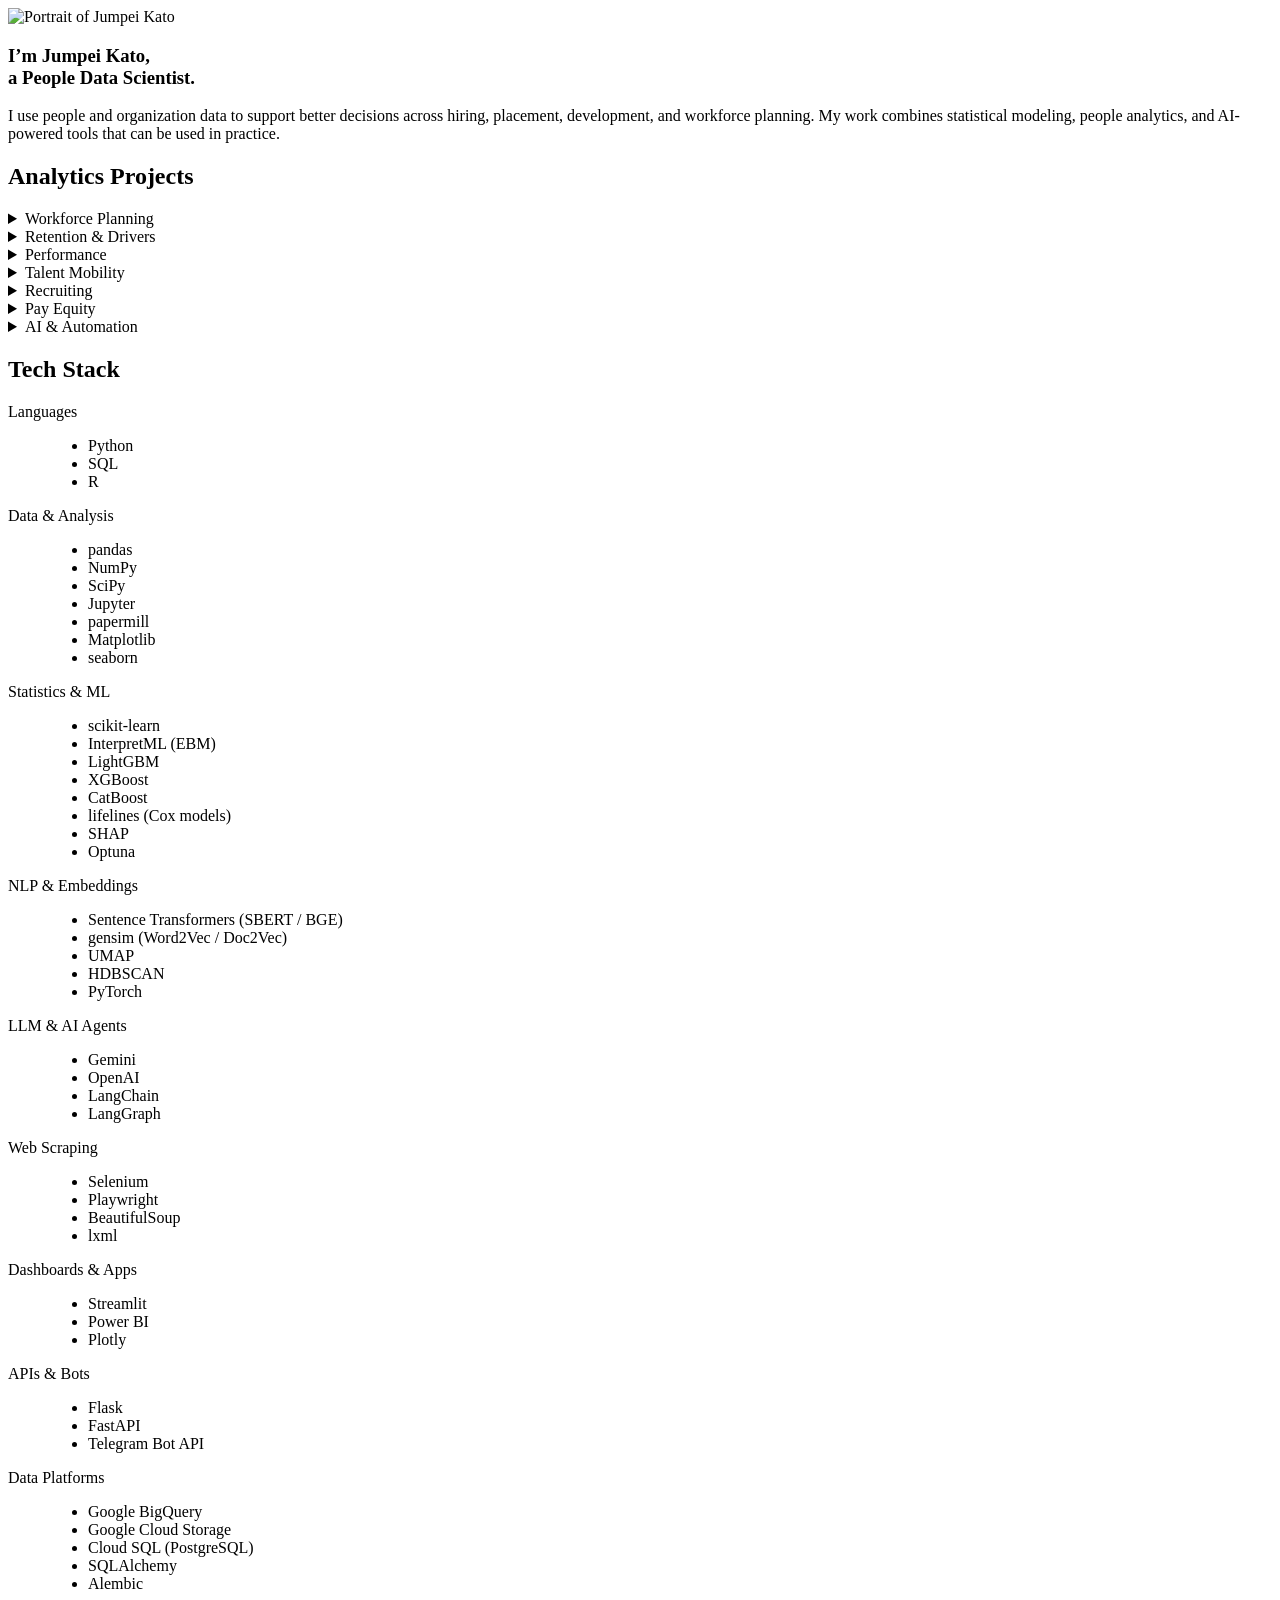
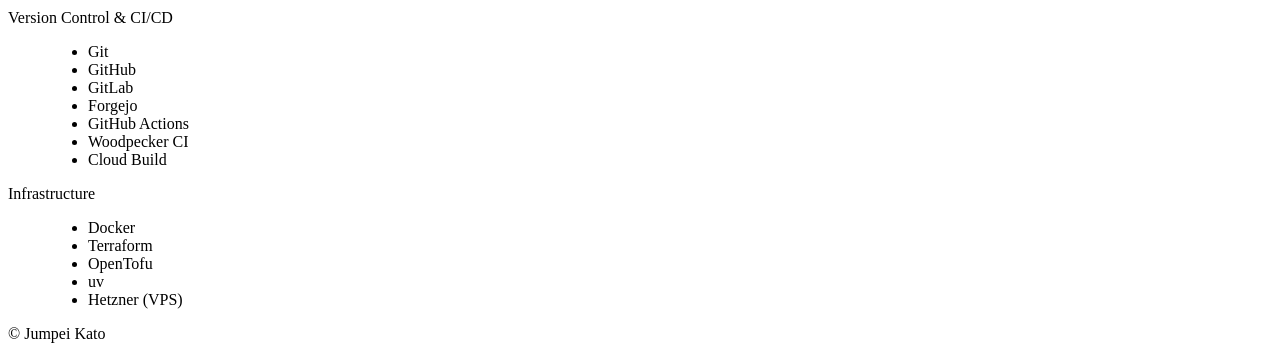
==== commit 8633faac: "Add tech stack section to homepage Add an EN/JP Tech Stack section after Analytics Projects with 11 " ====
--- a/src/index.html
+++ b/src/index.html
@@ -12,7 +12,7 @@
   <link rel="preconnect" href="https://fonts.gstatic.com" crossorigin>
   <link rel="icon" href="/assets/favicon.svg" type="image/svg+xml">
   <link href="https://fonts.googleapis.com/css2?family=Space+Grotesk:wght@400;500;700&family=IBM+Plex+Mono:wght@400;500&display=swap" rel="stylesheet">
-  <link rel="stylesheet" href="/style.css?v=20261027b">
+  <link rel="stylesheet" href="/style.css?v=20261028">
 </head>
 <body class="page-home" data-page="home" data-lang="en">
   <div class="grain" aria-hidden="true"></div>
@@ -248,13 +248,33 @@
         </details>
       </div>
     </section>
+
+    <section class="tech-stack-section" id="tech-stack">
+      <div class="section-heading">
+        <h2>Tech Stack</h2>
+      </div>
+
+      <dl class="detail-card tech-stack-list">
+        <div><dt>Languages</dt><dd><ul class="tool-tags"><li>Python</li><li>SQL</li><li>R</li></ul></dd></div>
+        <div><dt>Data &amp; Analysis</dt><dd><ul class="tool-tags"><li>pandas</li><li>NumPy</li><li>SciPy</li><li>Jupyter</li><li>papermill</li><li>Matplotlib</li><li>seaborn</li></ul></dd></div>
+        <div><dt>Statistics &amp; ML</dt><dd><ul class="tool-tags"><li>scikit-learn</li><li>InterpretML (EBM)</li><li>LightGBM</li><li>XGBoost</li><li>CatBoost</li><li>lifelines (Cox models)</li><li>SHAP</li><li>Optuna</li></ul></dd></div>
+        <div><dt>NLP &amp; Embeddings</dt><dd><ul class="tool-tags"><li>Sentence Transformers (SBERT / BGE)</li><li>gensim (Word2Vec / Doc2Vec)</li><li>UMAP</li><li>HDBSCAN</li><li>PyTorch</li></ul></dd></div>
+        <div><dt>LLM &amp; AI Agents</dt><dd><ul class="tool-tags"><li>Gemini</li><li>OpenAI</li><li>LangChain</li><li>LangGraph</li></ul></dd></div>
+        <div><dt>Web Scraping</dt><dd><ul class="tool-tags"><li>Selenium</li><li>Playwright</li><li>BeautifulSoup</li><li>lxml</li></ul></dd></div>
+        <div><dt>Dashboards &amp; Apps</dt><dd><ul class="tool-tags"><li>Streamlit</li><li>Power BI</li><li>Plotly</li></ul></dd></div>
+        <div><dt>APIs &amp; Bots</dt><dd><ul class="tool-tags"><li>Flask</li><li>FastAPI</li><li>Telegram Bot API</li></ul></dd></div>
+        <div><dt>Data Platforms</dt><dd><ul class="tool-tags"><li>Google BigQuery</li><li>Google Cloud Storage</li><li>Cloud SQL (PostgreSQL)</li><li>SQLAlchemy</li><li>Alembic</li></ul></dd></div>
+        <div><dt>Version Control &amp; CI/CD</dt><dd><ul class="tool-tags"><li>Git</li><li>GitHub</li><li>GitLab</li><li>Forgejo</li><li>GitHub Actions</li><li>Woodpecker CI</li><li>Cloud Build</li></ul></dd></div>
+        <div><dt>Infrastructure</dt><dd><ul class="tool-tags"><li>Docker</li><li>Terraform</li><li>OpenTofu</li><li>uv</li><li>Hetzner (VPS)</li></ul></dd></div>
+      </dl>
+    </section>
   </main>
 
   <footer class="site-footer">
     <p>© <span id="year"></span> Jumpei Kato</p>
   </footer>
 
-  <script src="/header.js?v=20261027b"></script>
-  <script src="/script.js?v=20261027b"></script>
+  <script src="/header.js?v=20261028"></script>
+  <script src="/script.js?v=20261028"></script>
 </body>
 </html>
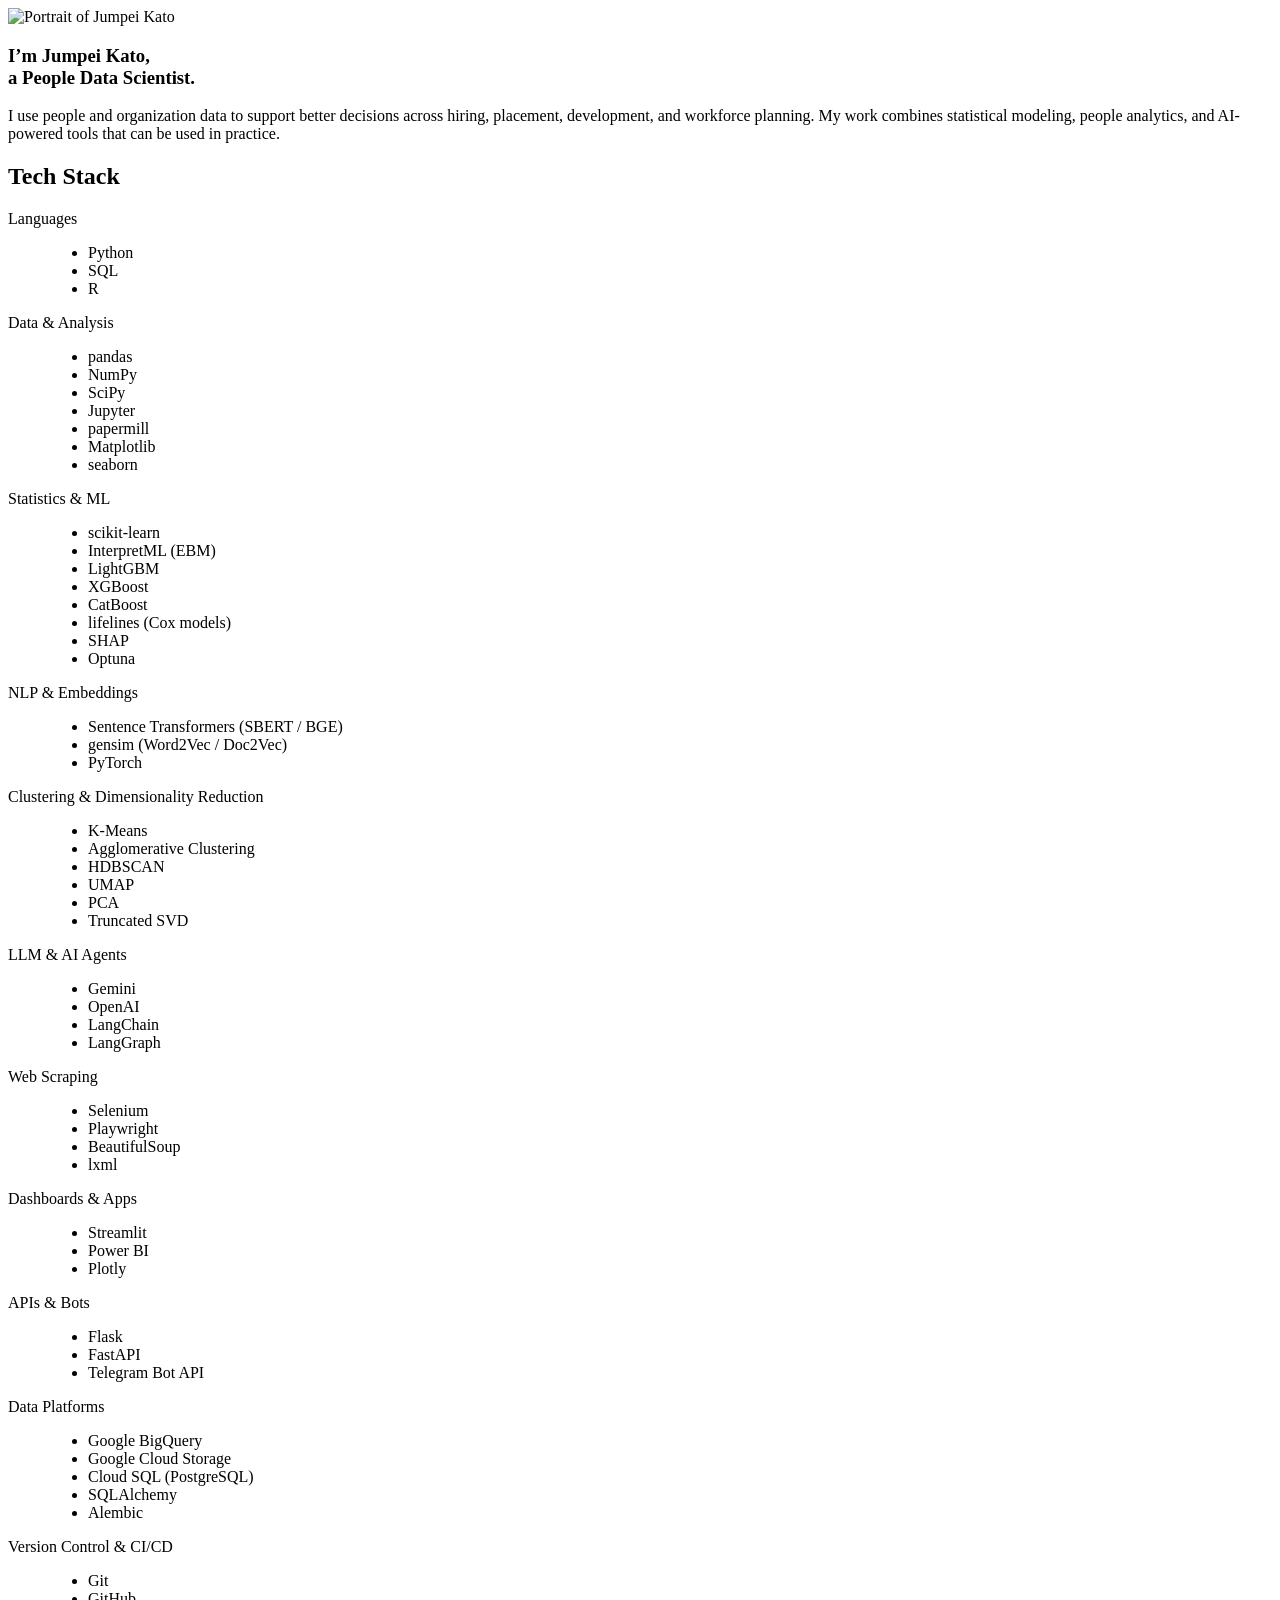
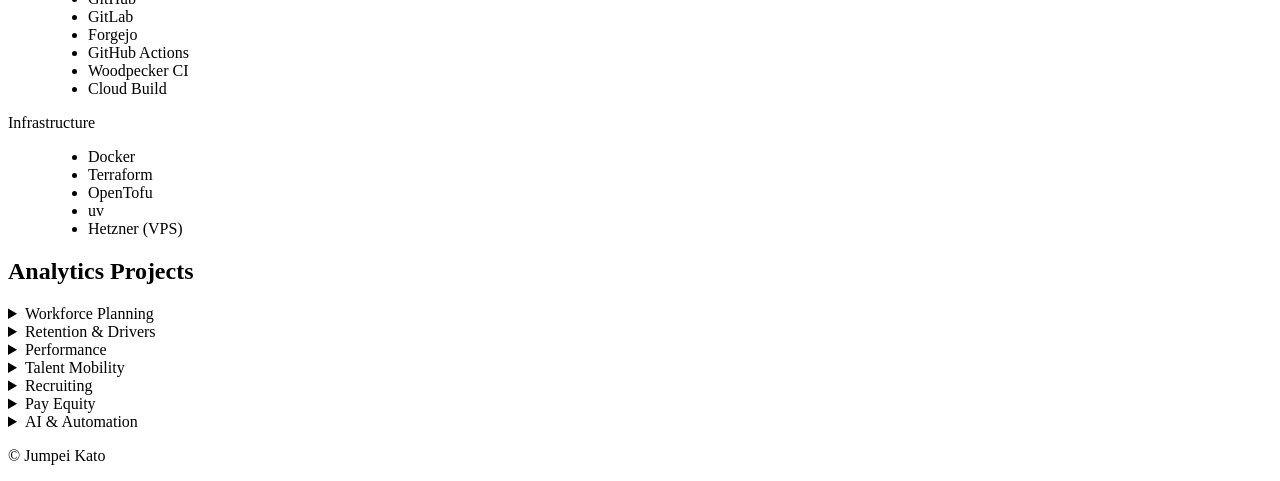
==== commit 1d19eb7c: "Move tech stack above projects and add clustering group Co-Authored-By: Claude Opus 5.5 <noreply@ant" ====
--- a/src/index.html
+++ b/src/index.html
@@ -12,7 +12,7 @@
   <link rel="preconnect" href="https://fonts.gstatic.com" crossorigin>
   <link rel="icon" href="/assets/favicon.svg" type="image/svg+xml">
   <link href="https://fonts.googleapis.com/css2?family=Space+Grotesk:wght@400;500;700&family=IBM+Plex+Mono:wght@400;500&display=swap" rel="stylesheet">
-  <link rel="stylesheet" href="/style.css?v=20261028">
+  <link rel="stylesheet" href="/style.css?v=20261028b">
 </head>
 <body class="page-home" data-page="home" data-lang="en">
   <div class="grain" aria-hidden="true"></div>
@@ -33,222 +33,6 @@
       </section>
     </section>
 
-    <section class="projects-section" id="projects">
-      <div class="section-heading">
-        <h2>Analytics Projects</h2>
-      </div>
-
-      <div class="project-tree">
-        <details class="category-group" id="category-workforce-planning">
-          <summary>Workforce Planning</summary>
-          <details class="project-item" id="headcount-simulation-framework">
-            <summary>Headcount Simulation Framework</summary>
-            <div class="project-item-body">
-              <p class="project-summary">Headcount Simulation Framework helps HR leaders forecast future workforce size under join, resignation, and internal transition scenarios. The project uses a Markov-chain-based workforce simulation model with transition probabilities estimated from historical employee attributes. The model can use more than five attributes across 10,000+ employees to support strategic workforce planning and workforce size forecasting.</p>
-              <dl class="project-facts">
-                <div><dt>Problem</dt><dd>Previous forecasting processes were time-consuming and relied on probability assumptions that were not statistically robust, making it difficult to account for uncertainty in workforce planning.</dd></div>
-                <div><dt>Model</dt><dd>Markov-chain-based workforce transition model.</dd></div>
-                <div><dt>Algorithms</dt><dd><ul class="algorithm-tags"><li>Markov Chain</li></ul></dd></div>
-                <div><dt>Impact</dt><dd>Improves workforce planning with scalable headcount forecasts.</dd></div>
-              </dl>
-            </div>
-          </details>
-          <details class="project-item" id="labor-cost-simulation-framework">
-            <summary>Labor Cost Simulation Framework</summary>
-            <div class="project-item-body">
-              <p class="project-summary">Labor Cost Simulation Framework helps HR and finance leaders forecast future labor costs under uncertain workforce movement scenarios. The project uses an Explainable Boosting Machine model with simulated headcount outputs, supporting labor cost forecasting and budget planning across multiple scenarios.</p>
-              <dl class="project-facts">
-                <div><dt>Problem</dt><dd>Labor cost planning can be difficult when future workforce movement, hiring, resignation, and internal transition patterns are uncertain.</dd></div>
-                <div><dt>Model</dt><dd>EBM-based labor cost simulation model using simulated headcount.</dd></div>
-                <div><dt>Algorithms</dt><dd><ul class="algorithm-tags"><li>Explainable Boosting Machine (EBM)</li></ul></dd></div>
-                <div><dt>Impact</dt><dd>Improves budget planning with scenario-based labor cost forecasts.</dd></div>
-              </dl>
-            </div>
-          </details>
-        </details>
-
-        <details class="category-group" id="category-retention-drivers">
-          <summary>Retention &amp; Drivers</summary>
-          <details class="project-item" id="driver-analysis-framework">
-            <summary>Driver Analysis Framework</summary>
-            <div class="project-item-body">
-              <p class="project-summary">Driver Analysis Framework identifies interpretable drivers across different HR questions and client contexts. The model can handle many categorical variables, support configurable target variables, and apply tailored data cleansing for each analysis request.</p>
-              <dl class="project-facts">
-                <div><dt>Problem</dt><dd>HR datasets often contain many categorical variables, making standard linear or logistic regression difficult to apply across frequent ad hoc client requests with different business contexts.</dd></div>
-                <div><dt>Model</dt><dd>Configurable driver analysis model with tailored data cleansing.</dd></div>
-                <div><dt>Algorithms</dt><dd><ul class="algorithm-tags"><li>Explainable Boosting Machine (EBM)</li><li>Logistic Regression</li><li>Bayesian Inference</li></ul></dd></div>
-                <div><dt>Impact</dt><dd>Delivers interpretable drivers across different HR questions.</dd></div>
-              </dl>
-            </div>
-          </details>
-          <details class="project-item" id="attrition-analysis">
-            <summary>Attrition Analysis</summary>
-            <div class="project-item-body">
-              <p class="project-summary">Attrition Analysis estimates which employees are likely to leave and how attrition risk changes over time. The project combines gradient-boosted classification for attrition risk with a time-varying Cox model for time-to-attrition, and generates business-facing HTML reports from a reproducible notebook pipeline.</p>
-              <dl class="project-facts">
-                <div><dt>Problem</dt><dd>HR teams need to know not only who is likely to leave, but also when attrition risk rises, in a form business stakeholders can act on.</dd></div>
-                <div><dt>Model</dt><dd>Attrition risk and time-to-attrition model with business-facing reports.</dd></div>
-                <div><dt>Algorithms</dt><dd><ul class="algorithm-tags"><li>LightGBM</li><li>Cox Time-Varying Model</li></ul></dd></div>
-                <div><dt>Impact</dt><dd>TBD</dd></div>
-              </dl>
-            </div>
-          </details>
-          <details class="project-item" id="change-to-metric-causal-inference">
-            <summary>Change-to-Metric Causal Inference</summary>
-            <div class="project-item-body">
-              <p class="project-summary">Change-to-Metric Causal Inference estimates the causal effect of an organizational change, such as a relocation, on an HR metric such as attrition. The project models each employee's likelihood of experiencing the change with a propensity score, then compares weighted outcomes between changed and unchanged employees to reduce selection bias.</p>
-              <dl class="project-facts">
-                <div><dt>Problem</dt><dd>Simple before-and-after comparisons cannot show whether an organizational change, such as a relocation, actually causes a change in an HR metric such as attrition.</dd></div>
-                <div><dt>Model</dt><dd>Propensity-score-weighted causal effect model.</dd></div>
-                <div><dt>Algorithms</dt><dd><ul class="algorithm-tags"><li>Propensity Score (Logistic Regression)</li><li>Inverse Probability Weighting (IPW)</li></ul></dd></div>
-                <div><dt>Impact</dt><dd>TBD</dd></div>
-              </dl>
-            </div>
-          </details>
-        </details>
-
-        <details class="category-group" id="category-performance">
-          <summary>Performance</summary>
-          <details class="project-item" id="evaluation-analysis">
-            <summary>Evaluation Analysis</summary>
-            <div class="project-item-body">
-              <p class="project-summary">Evaluation Analysis explains which factors are associated with employee evaluation outcomes. The project prepares predictor and target data, runs exploratory analysis, and trains an elastic net regression model to surface interpretable drivers of evaluation results.</p>
-              <dl class="project-facts">
-                <div><dt>Problem</dt><dd>TBD</dd></div>
-                <div><dt>Model</dt><dd>Interpretable regression model for employee evaluation outcomes.</dd></div>
-                <div><dt>Algorithms</dt><dd><ul class="algorithm-tags"><li>Elastic Net Regression</li><li>Explainable Boosting Machine (EBM)</li></ul></dd></div>
-                <div><dt>Impact</dt><dd>TBD</dd></div>
-              </dl>
-            </div>
-          </details>
-        </details>
-
-        <details class="category-group" id="category-talent-mobility">
-          <summary>Talent Mobility</summary>
-          <details class="project-item" id="relocation-optimization-ai">
-            <summary>Relocation Optimization AI (WIP)</summary>
-            <div class="project-item-body">
-              <p class="project-summary">Relocation Optimization AI is a work-in-progress project for recommending better-fit relocation options using job-title embeddings. The model measures the distance between each employee and other roles, then estimates the path toward the employee's ideal future position. Unlike traditional job recommendation, it optimizes not only the next match but also the best path to minimize the distance to the ideal role.</p>
-              <dl class="project-facts">
-                <div><dt>Problem</dt><dd>Relocation decisions require more than matching employees to currently similar roles; they also need to account for the distance to each employee's ideal future position.</dd></div>
-                <div><dt>Model</dt><dd>Job-title embedding model for role-distance and ideal-path optimization.</dd></div>
-                <div><dt>Algorithms</dt><dd><ul class="algorithm-tags"><li>Sentence Embeddings (SBERT / BGE)</li><li>UMAP</li><li>HDBSCAN</li><li>K-Means</li><li>Agglomerative Clustering</li><li>Cosine Similarity</li></ul></dd></div>
-                <div><dt>Impact</dt><dd>Recommends moves that minimize the path to ideal roles.</dd></div>
-              </dl>
-            </div>
-          </details>
-          <details class="project-item" id="skill-knowledge-graph">
-            <summary>Skill Knowledge Graph</summary>
-            <div class="project-item-body">
-              <p class="project-summary">Skill Knowledge Graph recommends potential next internal roles based on the skills each job requires. The project generates skills for each job title with an LLM, scores skill-to-skill relationships by combining embedding similarity with LLM judgment, and aggregates them into job-to-job similarity to support career-mobility conversations.</p>
-              <dl class="project-facts">
-                <div><dt>Problem</dt><dd>Employees often have relevant skills and experience but no clear internal career path, and counselors need concrete next-role recommendations for career-mobility sessions.</dd></div>
-                <div><dt>Model</dt><dd>Skill-based job similarity model for internal mobility recommendations.</dd></div>
-                <div><dt>Algorithms</dt><dd><ul class="algorithm-tags"><li>LLM Skill Generation</li><li>Embeddings + Cosine Similarity</li><li>LLM-as-Judge Scoring</li></ul></dd></div>
-                <div><dt>Impact</dt><dd>TBD</dd></div>
-              </dl>
-            </div>
-          </details>
-        </details>
-
-        <details class="category-group" id="category-recruiting">
-          <summary>Recruiting</summary>
-          <details class="project-item" id="time-to-recruit-regression">
-            <summary>Time-to-Recruit Regression</summary>
-            <div class="project-item-body">
-              <p class="project-summary">TBD</p>
-              <dl class="project-facts">
-                <div><dt>Problem</dt><dd>TBD</dd></div>
-                <div><dt>Model</dt><dd>Regression model for time-to-recruit drivers.</dd></div>
-                <div><dt>Algorithms</dt><dd><ul class="algorithm-tags"><li>Linear Regression</li><li>Explainable Boosting Machine (EBM)</li></ul></dd></div>
-                <div><dt>Impact</dt><dd>TBD</dd></div>
-              </dl>
-            </div>
-          </details>
-          <details class="project-item" id="skills-inference-from-job-descriptions">
-            <summary>Skills Inference from Job Descriptions</summary>
-            <div class="project-item-body">
-              <p class="project-summary">Skills Inference from Job Descriptions classifies jobs and maps their key skills from job description text. The project compares TF-IDF, Word2Vec, and Doc2Vec text representations, then applies K-Means clustering and LDA topic modeling to group similar jobs and surface the vocabulary that defines each group. Completed as the final project for Northwestern University MSDS 453 Natural Language Processing (Winter 2021).</p>
-              <dl class="project-facts">
-                <div><dt>Problem</dt><dd>Job descriptions contain skill information in unstructured text, making it difficult to classify jobs and map the skills they require.</dd></div>
-                <div><dt>Model</dt><dd>Text clustering and topic model for job classification and skill mapping.</dd></div>
-                <div><dt>Algorithms</dt><dd><ul class="algorithm-tags"><li>TF-IDF</li><li>Word2Vec (Google News pretrained)</li><li>Doc2Vec</li><li>K-Means</li><li>LDA Topic Modeling</li></ul></dd></div>
-                <div><dt>Impact</dt><dd>TBD</dd></div>
-              </dl>
-            </div>
-          </details>
-          <details class="project-item" id="candidate-job-matching">
-            <summary>Candidate–Job Matching</summary>
-            <div class="project-item-body">
-              <p class="project-summary">TBD</p>
-              <dl class="project-facts">
-                <div><dt>Problem</dt><dd>TBD</dd></div>
-                <div><dt>Model</dt><dd>Embedding-based learning-to-rank model for candidate–job matching.</dd></div>
-                <div><dt>Algorithms</dt><dd><ul class="algorithm-tags"><li>Vector Embeddings</li><li>LambdaMART</li><li>CatBoost Ranking</li><li>XGBoost Ranking</li></ul></dd></div>
-                <div><dt>Impact</dt><dd>TBD</dd></div>
-              </dl>
-            </div>
-          </details>
-        </details>
-
-        <details class="category-group" id="category-pay-equity">
-          <summary>Pay Equity</summary>
-          <details class="project-item" id="gender-pay-gap-analysis">
-            <summary>Gender Pay Gap Analysis</summary>
-            <div class="project-item-body">
-              <p class="project-summary">TBD</p>
-              <dl class="project-facts">
-                <div><dt>Problem</dt><dd>TBD</dd></div>
-                <div><dt>Model</dt><dd>Regression model for the adjusted gender pay gap.</dd></div>
-                <div><dt>Algorithms</dt><dd><ul class="algorithm-tags"><li>Linear Regression</li></ul></dd></div>
-                <div><dt>Impact</dt><dd>TBD</dd></div>
-              </dl>
-            </div>
-          </details>
-        </details>
-
-        <details class="category-group" id="category-ai-automation">
-          <summary>AI &amp; Automation</summary>
-          <details class="project-item" id="security-review-ai-agent">
-            <summary>Security Review AI Agent</summary>
-            <div class="project-item-body">
-              <p class="project-summary">Security Review AI Agent automatically responds to security review requests by generating answers to recurring client questions. The project reduced manual response work and achieved a 60% correct answer ratio during review.</p>
-              <dl class="project-facts">
-                <div><dt>Problem</dt><dd>Security review requests required repeated manual responses, creating a time-consuming workflow for recurring client questions.</dd></div>
-                <div><dt>Model</dt><dd>AI agent for automated security review responses.</dd></div>
-                <div><dt>Algorithms</dt><dd><ul class="algorithm-tags"><li>LLM Agent (Gemini)</li><li>LLM-based Category Routing</li></ul></dd></div>
-                <div><dt>Impact</dt><dd>Automates security review responses with a 60% correct answer ratio.</dd></div>
-              </dl>
-            </div>
-          </details>
-          <details class="project-item" id="transcribe-bot">
-            <summary>Transcribe Bot</summary>
-            <div class="project-item-body">
-              <p class="project-summary">Transcribe Bot turns audio recordings into transcripts and summaries. Audio sent through Telegram or Dropbox is transcribed and summarized with Gemini, and the result is sent back to the user automatically.</p>
-              <dl class="project-facts">
-                <div><dt>Problem</dt><dd>TBD</dd></div>
-                <div><dt>Model</dt><dd>Audio transcription and summarization bot.</dd></div>
-                <div><dt>Algorithms</dt><dd><ul class="algorithm-tags"><li>Speech-to-Text</li><li>LLM Summarization (Gemini)</li></ul></dd></div>
-                <div><dt>Impact</dt><dd>TBD</dd></div>
-              </dl>
-            </div>
-          </details>
-          <details class="project-item" id="household-budget-management">
-            <summary>Household Budget Management</summary>
-            <div class="project-item-body">
-              <p class="project-summary">Household Budget Management imports and reconciles bank and card statements, then categorizes spending with rule-based matching and LLM categorization. A Telegram bot for spending reports is planned.</p>
-              <dl class="project-facts">
-                <div><dt>Problem</dt><dd>TBD</dd></div>
-                <div><dt>Model</dt><dd>Statement import, reconciliation, and categorization workflow.</dd></div>
-                <div><dt>Algorithms</dt><dd><ul class="algorithm-tags"><li>Rule-based Matching (Regex)</li><li>LLM Categorization (OpenAI)</li></ul></dd></div>
-                <div><dt>Impact</dt><dd>TBD</dd></div>
-              </dl>
-            </div>
-          </details>
-        </details>
-      </div>
-    </section>
-
     <section class="tech-stack-section" id="tech-stack">
       <div class="section-heading">
         <h2>Tech Stack</h2>
@@ -258,7 +42,8 @@
         <div><dt>Languages</dt><dd><ul class="tool-tags"><li>Python</li><li>SQL</li><li>R</li></ul></dd></div>
         <div><dt>Data &amp; Analysis</dt><dd><ul class="tool-tags"><li>pandas</li><li>NumPy</li><li>SciPy</li><li>Jupyter</li><li>papermill</li><li>Matplotlib</li><li>seaborn</li></ul></dd></div>
         <div><dt>Statistics &amp; ML</dt><dd><ul class="tool-tags"><li>scikit-learn</li><li>InterpretML (EBM)</li><li>LightGBM</li><li>XGBoost</li><li>CatBoost</li><li>lifelines (Cox models)</li><li>SHAP</li><li>Optuna</li></ul></dd></div>
-        <div><dt>NLP &amp; Embeddings</dt><dd><ul class="tool-tags"><li>Sentence Transformers (SBERT / BGE)</li><li>gensim (Word2Vec / Doc2Vec)</li><li>UMAP</li><li>HDBSCAN</li><li>PyTorch</li></ul></dd></div>
+        <div><dt>NLP &amp; Embeddings</dt><dd><ul class="tool-tags"><li>Sentence Transformers (SBERT / BGE)</li><li>gensim (Word2Vec / Doc2Vec)</li><li>PyTorch</li></ul></dd></div>
+        <div><dt>Clustering &amp; Dimensionality Reduction</dt><dd><ul class="tool-tags"><li>K-Means</li><li>Agglomerative Clustering</li><li>HDBSCAN</li><li>UMAP</li><li>PCA</li><li>Truncated SVD</li></ul></dd></div>
         <div><dt>LLM &amp; AI Agents</dt><dd><ul class="tool-tags"><li>Gemini</li><li>OpenAI</li><li>LangChain</li><li>LangGraph</li></ul></dd></div>
         <div><dt>Web Scraping</dt><dd><ul class="tool-tags"><li>Selenium</li><li>Playwright</li><li>BeautifulSoup</li><li>lxml</li></ul></dd></div>
         <div><dt>Dashboards &amp; Apps</dt><dd><ul class="tool-tags"><li>Streamlit</li><li>Power BI</li><li>Plotly</li></ul></dd></div>
@@ -268,13 +53,229 @@
         <div><dt>Infrastructure</dt><dd><ul class="tool-tags"><li>Docker</li><li>Terraform</li><li>OpenTofu</li><li>uv</li><li>Hetzner (VPS)</li></ul></dd></div>
       </dl>
     </section>
+
+    <section class="projects-section" id="projects">
+      <div class="section-heading">
+        <h2>Analytics Projects</h2>
+      </div>
+
+      <div class="project-tree">
+        <details class="category-group" id="category-workforce-planning">
+          <summary>Workforce Planning</summary>
+          <details class="project-item" id="headcount-simulation-framework">
+            <summary>Headcount Simulation Framework</summary>
+            <div class="project-item-body">
+              <p class="project-summary">Headcount Simulation Framework helps HR leaders forecast future workforce size under join, resignation, and internal transition scenarios. The project uses a Markov-chain-based workforce simulation model with transition probabilities estimated from historical employee attributes. The model can use more than five attributes across 10,000+ employees to support strategic workforce planning and workforce size forecasting.</p>
+              <dl class="project-facts">
+                <div><dt>Problem</dt><dd>Previous forecasting processes were time-consuming and relied on probability assumptions that were not statistically robust, making it difficult to account for uncertainty in workforce planning.</dd></div>
+                <div><dt>Model</dt><dd>Markov-chain-based workforce transition model.</dd></div>
+                <div><dt>Algorithms</dt><dd><ul class="algorithm-tags"><li>Markov Chain</li></ul></dd></div>
+                <div><dt>Impact</dt><dd>Improves workforce planning with scalable headcount forecasts.</dd></div>
+              </dl>
+            </div>
+          </details>
+          <details class="project-item" id="labor-cost-simulation-framework">
+            <summary>Labor Cost Simulation Framework</summary>
+            <div class="project-item-body">
+              <p class="project-summary">Labor Cost Simulation Framework helps HR and finance leaders forecast future labor costs under uncertain workforce movement scenarios. The project uses an Explainable Boosting Machine model with simulated headcount outputs, supporting labor cost forecasting and budget planning across multiple scenarios.</p>
+              <dl class="project-facts">
+                <div><dt>Problem</dt><dd>Labor cost planning can be difficult when future workforce movement, hiring, resignation, and internal transition patterns are uncertain.</dd></div>
+                <div><dt>Model</dt><dd>EBM-based labor cost simulation model using simulated headcount.</dd></div>
+                <div><dt>Algorithms</dt><dd><ul class="algorithm-tags"><li>Explainable Boosting Machine (EBM)</li></ul></dd></div>
+                <div><dt>Impact</dt><dd>Improves budget planning with scenario-based labor cost forecasts.</dd></div>
+              </dl>
+            </div>
+          </details>
+        </details>
+
+        <details class="category-group" id="category-retention-drivers">
+          <summary>Retention &amp; Drivers</summary>
+          <details class="project-item" id="driver-analysis-framework">
+            <summary>Driver Analysis Framework</summary>
+            <div class="project-item-body">
+              <p class="project-summary">Driver Analysis Framework identifies interpretable drivers across different HR questions and client contexts. The model can handle many categorical variables, support configurable target variables, and apply tailored data cleansing for each analysis request.</p>
+              <dl class="project-facts">
+                <div><dt>Problem</dt><dd>HR datasets often contain many categorical variables, making standard linear or logistic regression difficult to apply across frequent ad hoc client requests with different business contexts.</dd></div>
+                <div><dt>Model</dt><dd>Configurable driver analysis model with tailored data cleansing.</dd></div>
+                <div><dt>Algorithms</dt><dd><ul class="algorithm-tags"><li>Explainable Boosting Machine (EBM)</li><li>Logistic Regression</li><li>Bayesian Inference</li></ul></dd></div>
+                <div><dt>Impact</dt><dd>Delivers interpretable drivers across different HR questions.</dd></div>
+              </dl>
+            </div>
+          </details>
+          <details class="project-item" id="attrition-analysis">
+            <summary>Attrition Analysis</summary>
+            <div class="project-item-body">
+              <p class="project-summary">Attrition Analysis estimates which employees are likely to leave and how attrition risk changes over time. The project combines gradient-boosted classification for attrition risk with a time-varying Cox model for time-to-attrition, and generates business-facing HTML reports from a reproducible notebook pipeline.</p>
+              <dl class="project-facts">
+                <div><dt>Problem</dt><dd>HR teams need to know not only who is likely to leave, but also when attrition risk rises, in a form business stakeholders can act on.</dd></div>
+                <div><dt>Model</dt><dd>Attrition risk and time-to-attrition model with business-facing reports.</dd></div>
+                <div><dt>Algorithms</dt><dd><ul class="algorithm-tags"><li>LightGBM</li><li>Cox Time-Varying Model</li></ul></dd></div>
+                <div><dt>Impact</dt><dd>TBD</dd></div>
+              </dl>
+            </div>
+          </details>
+          <details class="project-item" id="change-to-metric-causal-inference">
+            <summary>Change-to-Metric Causal Inference</summary>
+            <div class="project-item-body">
+              <p class="project-summary">Change-to-Metric Causal Inference estimates the causal effect of an organizational change, such as a relocation, on an HR metric such as attrition. The project models each employee's likelihood of experiencing the change with a propensity score, then compares weighted outcomes between changed and unchanged employees to reduce selection bias.</p>
+              <dl class="project-facts">
+                <div><dt>Problem</dt><dd>Simple before-and-after comparisons cannot show whether an organizational change, such as a relocation, actually causes a change in an HR metric such as attrition.</dd></div>
+                <div><dt>Model</dt><dd>Propensity-score-weighted causal effect model.</dd></div>
+                <div><dt>Algorithms</dt><dd><ul class="algorithm-tags"><li>Propensity Score (Logistic Regression)</li><li>Inverse Probability Weighting (IPW)</li></ul></dd></div>
+                <div><dt>Impact</dt><dd>TBD</dd></div>
+              </dl>
+            </div>
+          </details>
+        </details>
+
+        <details class="category-group" id="category-performance">
+          <summary>Performance</summary>
+          <details class="project-item" id="evaluation-analysis">
+            <summary>Evaluation Analysis</summary>
+            <div class="project-item-body">
+              <p class="project-summary">Evaluation Analysis explains which factors are associated with employee evaluation outcomes. The project prepares predictor and target data, runs exploratory analysis, and trains an elastic net regression model to surface interpretable drivers of evaluation results.</p>
+              <dl class="project-facts">
+                <div><dt>Problem</dt><dd>TBD</dd></div>
+                <div><dt>Model</dt><dd>Interpretable regression model for employee evaluation outcomes.</dd></div>
+                <div><dt>Algorithms</dt><dd><ul class="algorithm-tags"><li>Elastic Net Regression</li><li>Explainable Boosting Machine (EBM)</li></ul></dd></div>
+                <div><dt>Impact</dt><dd>TBD</dd></div>
+              </dl>
+            </div>
+          </details>
+        </details>
+
+        <details class="category-group" id="category-talent-mobility">
+          <summary>Talent Mobility</summary>
+          <details class="project-item" id="relocation-optimization-ai">
+            <summary>Relocation Optimization AI (WIP)</summary>
+            <div class="project-item-body">
+              <p class="project-summary">Relocation Optimization AI is a work-in-progress project for recommending better-fit relocation options using job-title embeddings. The model measures the distance between each employee and other roles, then estimates the path toward the employee's ideal future position. Unlike traditional job recommendation, it optimizes not only the next match but also the best path to minimize the distance to the ideal role.</p>
+              <dl class="project-facts">
+                <div><dt>Problem</dt><dd>Relocation decisions require more than matching employees to currently similar roles; they also need to account for the distance to each employee's ideal future position.</dd></div>
+                <div><dt>Model</dt><dd>Job-title embedding model for role-distance and ideal-path optimization.</dd></div>
+                <div><dt>Algorithms</dt><dd><ul class="algorithm-tags"><li>Sentence Embeddings (SBERT / BGE)</li><li>UMAP</li><li>HDBSCAN</li><li>K-Means</li><li>Agglomerative Clustering</li><li>Cosine Similarity</li></ul></dd></div>
+                <div><dt>Impact</dt><dd>Recommends moves that minimize the path to ideal roles.</dd></div>
+              </dl>
+            </div>
+          </details>
+          <details class="project-item" id="skill-knowledge-graph">
+            <summary>Skill Knowledge Graph</summary>
+            <div class="project-item-body">
+              <p class="project-summary">Skill Knowledge Graph recommends potential next internal roles based on the skills each job requires. The project generates skills for each job title with an LLM, scores skill-to-skill relationships by combining embedding similarity with LLM judgment, and aggregates them into job-to-job similarity to support career-mobility conversations.</p>
+              <dl class="project-facts">
+                <div><dt>Problem</dt><dd>Employees often have relevant skills and experience but no clear internal career path, and counselors need concrete next-role recommendations for career-mobility sessions.</dd></div>
+                <div><dt>Model</dt><dd>Skill-based job similarity model for internal mobility recommendations.</dd></div>
+                <div><dt>Algorithms</dt><dd><ul class="algorithm-tags"><li>LLM Skill Generation</li><li>Embeddings + Cosine Similarity</li><li>LLM-as-Judge Scoring</li></ul></dd></div>
+                <div><dt>Impact</dt><dd>TBD</dd></div>
+              </dl>
+            </div>
+          </details>
+        </details>
+
+        <details class="category-group" id="category-recruiting">
+          <summary>Recruiting</summary>
+          <details class="project-item" id="time-to-recruit-regression">
+            <summary>Time-to-Recruit Regression</summary>
+            <div class="project-item-body">
+              <p class="project-summary">TBD</p>
+              <dl class="project-facts">
+                <div><dt>Problem</dt><dd>TBD</dd></div>
+                <div><dt>Model</dt><dd>Regression model for time-to-recruit drivers.</dd></div>
+                <div><dt>Algorithms</dt><dd><ul class="algorithm-tags"><li>Linear Regression</li><li>Explainable Boosting Machine (EBM)</li></ul></dd></div>
+                <div><dt>Impact</dt><dd>TBD</dd></div>
+              </dl>
+            </div>
+          </details>
+          <details class="project-item" id="skills-inference-from-job-descriptions">
+            <summary>Skills Inference from Job Descriptions</summary>
+            <div class="project-item-body">
+              <p class="project-summary">Skills Inference from Job Descriptions classifies jobs and maps their key skills from job description text. The project compares TF-IDF, Word2Vec, and Doc2Vec text representations, then applies K-Means clustering and LDA topic modeling to group similar jobs and surface the vocabulary that defines each group. Completed as the final project for Northwestern University MSDS 453 Natural Language Processing (Winter 2021).</p>
+              <dl class="project-facts">
+                <div><dt>Problem</dt><dd>Job descriptions contain skill information in unstructured text, making it difficult to classify jobs and map the skills they require.</dd></div>
+                <div><dt>Model</dt><dd>Text clustering and topic model for job classification and skill mapping.</dd></div>
+                <div><dt>Algorithms</dt><dd><ul class="algorithm-tags"><li>TF-IDF</li><li>Word2Vec (Google News pretrained)</li><li>Doc2Vec</li><li>K-Means</li><li>LDA Topic Modeling</li></ul></dd></div>
+                <div><dt>Impact</dt><dd>TBD</dd></div>
+              </dl>
+            </div>
+          </details>
+          <details class="project-item" id="candidate-job-matching">
+            <summary>Candidate–Job Matching</summary>
+            <div class="project-item-body">
+              <p class="project-summary">TBD</p>
+              <dl class="project-facts">
+                <div><dt>Problem</dt><dd>TBD</dd></div>
+                <div><dt>Model</dt><dd>Embedding-based learning-to-rank model for candidate–job matching.</dd></div>
+                <div><dt>Algorithms</dt><dd><ul class="algorithm-tags"><li>Vector Embeddings</li><li>LambdaMART</li><li>CatBoost Ranking</li><li>XGBoost Ranking</li></ul></dd></div>
+                <div><dt>Impact</dt><dd>TBD</dd></div>
+              </dl>
+            </div>
+          </details>
+        </details>
+
+        <details class="category-group" id="category-pay-equity">
+          <summary>Pay Equity</summary>
+          <details class="project-item" id="gender-pay-gap-analysis">
+            <summary>Gender Pay Gap Analysis</summary>
+            <div class="project-item-body">
+              <p class="project-summary">TBD</p>
+              <dl class="project-facts">
+                <div><dt>Problem</dt><dd>TBD</dd></div>
+                <div><dt>Model</dt><dd>Regression model for the adjusted gender pay gap.</dd></div>
+                <div><dt>Algorithms</dt><dd><ul class="algorithm-tags"><li>Linear Regression</li></ul></dd></div>
+                <div><dt>Impact</dt><dd>TBD</dd></div>
+              </dl>
+            </div>
+          </details>
+        </details>
+
+        <details class="category-group" id="category-ai-automation">
+          <summary>AI &amp; Automation</summary>
+          <details class="project-item" id="security-review-ai-agent">
+            <summary>Security Review AI Agent</summary>
+            <div class="project-item-body">
+              <p class="project-summary">Security Review AI Agent automatically responds to security review requests by generating answers to recurring client questions. The project reduced manual response work and achieved a 60% correct answer ratio during review.</p>
+              <dl class="project-facts">
+                <div><dt>Problem</dt><dd>Security review requests required repeated manual responses, creating a time-consuming workflow for recurring client questions.</dd></div>
+                <div><dt>Model</dt><dd>AI agent for automated security review responses.</dd></div>
+                <div><dt>Algorithms</dt><dd><ul class="algorithm-tags"><li>LLM Agent (Gemini)</li><li>LLM-based Category Routing</li></ul></dd></div>
+                <div><dt>Impact</dt><dd>Automates security review responses with a 60% correct answer ratio.</dd></div>
+              </dl>
+            </div>
+          </details>
+          <details class="project-item" id="transcribe-bot">
+            <summary>Transcribe Bot</summary>
+            <div class="project-item-body">
+              <p class="project-summary">Transcribe Bot turns audio recordings into transcripts and summaries. Audio sent through Telegram or Dropbox is transcribed and summarized with Gemini, and the result is sent back to the user automatically.</p>
+              <dl class="project-facts">
+                <div><dt>Problem</dt><dd>TBD</dd></div>
+                <div><dt>Model</dt><dd>Audio transcription and summarization bot.</dd></div>
+                <div><dt>Algorithms</dt><dd><ul class="algorithm-tags"><li>Speech-to-Text</li><li>LLM Summarization (Gemini)</li></ul></dd></div>
+                <div><dt>Impact</dt><dd>TBD</dd></div>
+              </dl>
+            </div>
+          </details>
+          <details class="project-item" id="household-budget-management">
+            <summary>Household Budget Management</summary>
+            <div class="project-item-body">
+              <p class="project-summary">Household Budget Management imports and reconciles bank and card statements, then categorizes spending with rule-based matching and LLM categorization. A Telegram bot for spending reports is planned.</p>
+              <dl class="project-facts">
+                <div><dt>Problem</dt><dd>TBD</dd></div>
+                <div><dt>Model</dt><dd>Statement import, reconciliation, and categorization workflow.</dd></div>
+                <div><dt>Algorithms</dt><dd><ul class="algorithm-tags"><li>Rule-based Matching (Regex)</li><li>LLM Categorization (OpenAI)</li></ul></dd></div>
+                <div><dt>Impact</dt><dd>TBD</dd></div>
+              </dl>
+            </div>
+          </details>
+        </details>
+      </div>
+    </section>
   </main>
 
   <footer class="site-footer">
     <p>© <span id="year"></span> Jumpei Kato</p>
   </footer>
 
-  <script src="/header.js?v=20261028"></script>
-  <script src="/script.js?v=20261028"></script>
+  <script src="/header.js?v=20261028b"></script>
+  <script src="/script.js?v=20261028b"></script>
 </body>
 </html>
